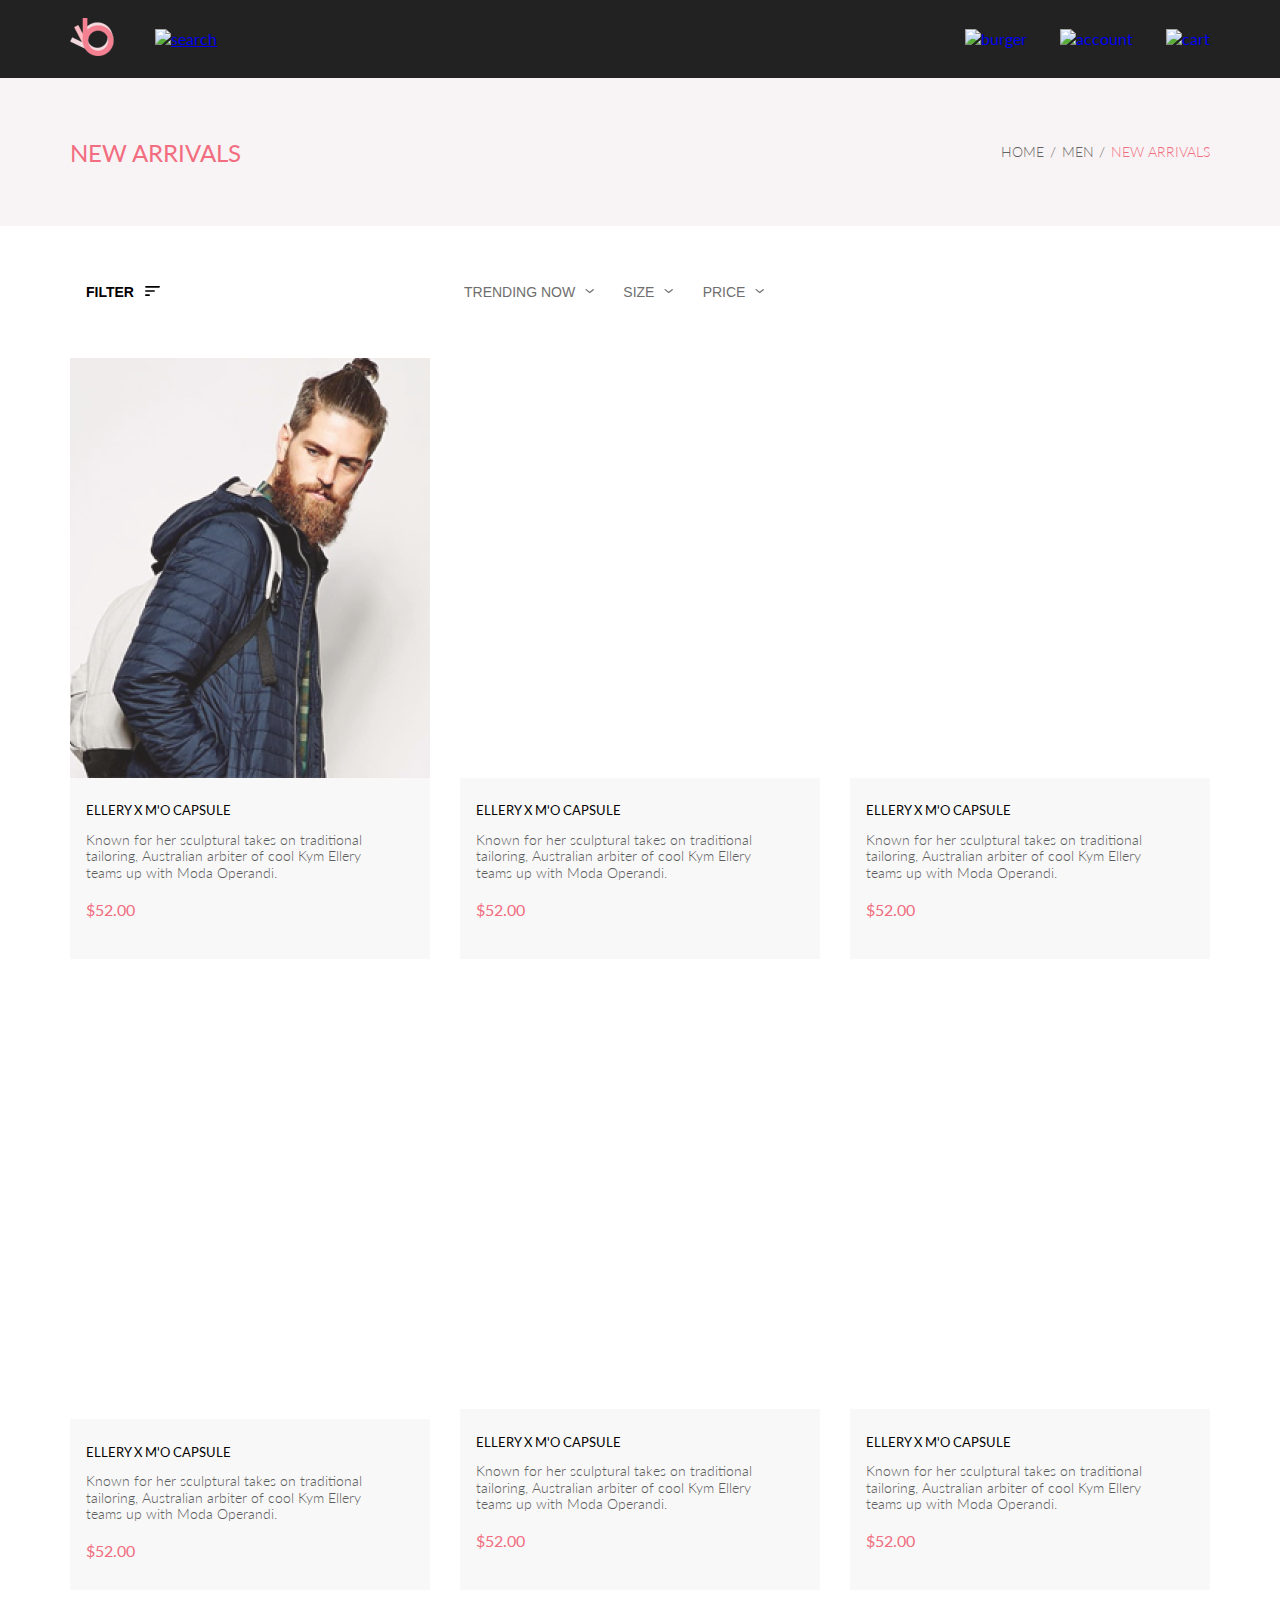
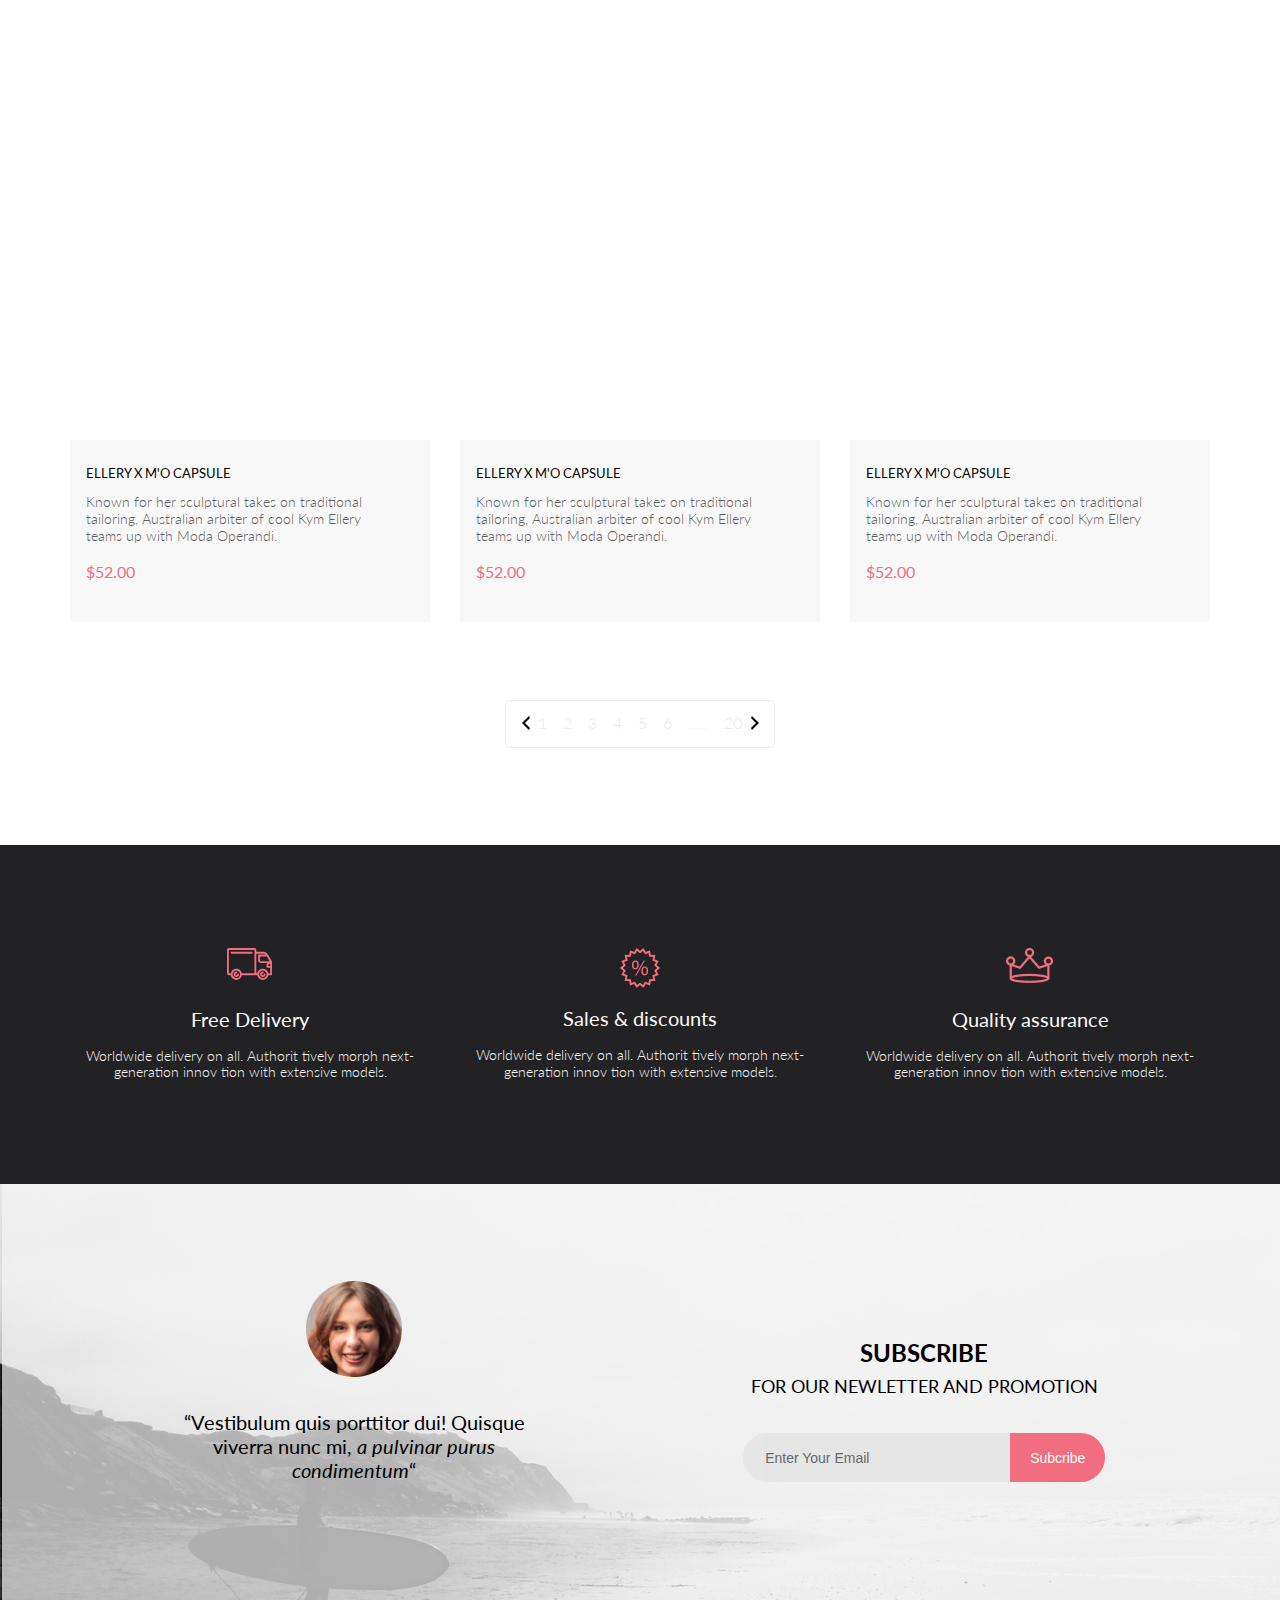
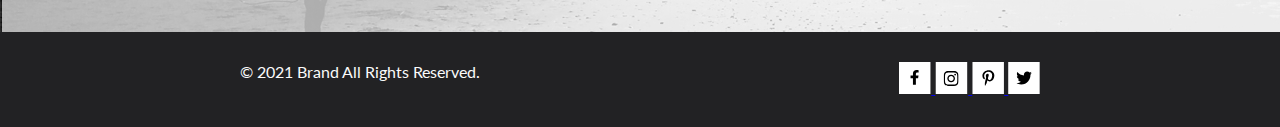
==== catalog.html @ 7b8b304a "1. Сделана страница каталога 2. Изменены Png изображения на SVG" ====
<!DOCTYPE html>
<html lang="en">

<head>
    <meta charset="UTF-8">
    <meta http-equiv="X-UA-Compatible" content="IE=edge">
    <meta name="viewport" content="width=device-width, initial-scale=1.0">
    <title>Catalog</title>
    <link rel="stylesheet" href="css/style.css">

    <link rel="preconnect" href="https://fonts.gstatic.com">
    <link href="https://fonts.googleapis.com/css2?family=Lato:ital,wght@0,300;0,400;0,700;0,900;1,400&display=swap"
        rel="stylesheet">
</head>

<body>
    <header class="header">
        <div class="wrap header-wrap">

            <div class="header-left">
                <a href="#" class="header-logo-kink">
                    <img src="img/logo.svg" width="44" heigh="38" alt=" logo" class="header-logo">
                </a>

                <a href="#" class="header-search-kink">
                    <img src="img/search.svg" width="26" heigh="26.79" alt="search" class="header-search">
                </a>
            </div>

            <div class="header-right">
                <a href="#" class="header-burger-link">
                    <img src="img/menu.svg" width="32" heigh="23" alt="burger" class="header-burger">
                </a>
                <a href="#" class="header-account-link">
                    <img src="img/registration.svg" width="29" heigh="29" alt="account" class="header-account">
                </a>
                <a href="#" class="header-cart-link">
                    <img src="img/cart.svg" width="41" heigh="37" alt="cart" class="header-cart">
                </a>
            </div>
        </div>
    </header>

    <main>
        <section class="main-header">
            <div class="main-header-center wrap">
                <div class="new-arrivals">
                    <h4 class="new-arrivals-heading">NEW ARRIVALS</h4>
                </div>
                <div class="breadcrumbs">
                    <ul class="breadcrumbs-list">
                        <li><a href="#" class="breadcrumbs-link">HOME</a></li>
                        <li> / </li>
                        <li><a href="#" class="breadcrumbs-link">MEN</a></li>
                        <li> / </li>
                        <li><a href="#" class="breadcrumbs-link b-l-cp">NEW ARRIVALS</a></li>

                    </ul>
                </div>
            </div>
        </section>
        <section class="nav-panel wrap">
            <div class="catalog-filter">
                <button class="catalog-filter-btn">
                    <h6 class="catalog-filter-text">FILTER</h6>
                    <svg class="catalog-filter-icon" width="15" height="10" viewBox="0 0 15 10" fill="none"
                        xmlns="http://www.w3.org/2000/svg">
                        <path
                            d="M0.833333 10H4.16667C4.625 10 5 9.625 5 9.16667C5 8.70833 4.625 8.33333 4.16667 8.33333H0.833333C0.375 8.33333 0 8.70833 0 9.16667C0 9.625 0.375 10 0.833333 10ZM0 0.833333C0 1.29167 0.375 1.66667 0.833333 1.66667H14.1667C14.625 1.66667 15 1.29167 15 0.833333C15 0.375 14.625 0 14.1667 0H0.833333C0.375 0 0 0.375 0 0.833333ZM0.833333 5.83333H9.16667C9.625 5.83333 10 5.45833 10 5C10 4.54167 9.625 4.16667 9.16667 4.16667H0.833333C0.375 4.16667 0 4.54167 0 5C0 5.45833 0.375 5.83333 0.833333 5.83333Z"
                            fill="black" />
                    </svg>
                </button>
                <div class="dropdown-content-filter">
                    <details class="bdn-group" open>
                        <summary class="filter-groups">CATEGORY</summary>
                        <a href="#" class="group-name-filter">Accessories</a>
                        <a href="#" class="group-name-filter">Bags</a>
                        <a href="#" class="group-name-filter">Denim</a>
                        <a href="#" class="group-name-filter">Hoodies & Sweatshirts</a>
                        <a href="#" class="group-name-filter">Jackets & Coats</a>
                        <a href="#" class="group-name-filter">Polos</a>
                        <a href="#" class="group-name-filter">Shirts</a>
                        <a href="#" class="group-name-filter">Shoes</a>
                        <a href="#" class="group-name-filter">Sweaters & Knits</a>
                        <a href="#" class="group-name-filter">T-Shirts</a>
                        <a href="#" class="group-name-filter">Tanks</a>
                    </details>
                    <details class="bdn-group">
                        <summary class="filter-groups">BRAND</summary>
                    </details>
                    <details class="bdn-group">
                        <summary class="filter-groups">DESIGNER</summary>
                    </details>
                </div>
            </div>
            <div class="catalog-options">
                <button class="catalog-search c-s-1">
                    <h6 class="catalog-search-text">TRENDING NOW</h6>
                    <svg class="catalog-search-icon" width="11" height="6" viewBox="0 0 11 6" fill="none"
                        xmlns="http://www.w3.org/2000/svg">
                        <path
                            d="M5.00214 5.00214C4.83521 5.00247 4.67343 4.94433 4.54488 4.83782L0.258102 1.2655C0.112196 1.14422 0.0204417 0.969958 0.00302325 0.781035C-0.0143952 0.592112 0.0439493 0.404007 0.165221 0.258101C0.286493 0.112196 0.460759 0.0204417 0.649682 0.00302327C0.838605 -0.0143952 1.02671 0.043949 1.17262 0.165221L5.00214 3.36602L8.83167 0.279536C8.90475 0.220188 8.98884 0.175869 9.0791 0.149125C9.16937 0.122382 9.26403 0.113741 9.35764 0.1237C9.45126 0.133659 9.54198 0.162021 9.6246 0.207156C9.70722 0.252292 9.7801 0.313311 9.83906 0.386705C9.90449 0.460167 9.95405 0.546351 9.98462 0.639855C10.0152 0.733359 10.0261 0.83217 10.0167 0.930097C10.0073 1.02802 9.97784 1.12296 9.93005 1.20895C9.88227 1.29494 9.81723 1.37013 9.73904 1.42982L5.45225 4.88068C5.32002 4.97036 5.16154 5.01312 5.00214 5.00214Z"
                            fill="#6F6E6E" />
                    </svg>
                </button>
                <div class="search-hover">
                    <button class="catalog-search c-s-2">
                        <h6 class="catalog-search-text">SIZE</h6>
                        <svg class="catalog-search-icon" width="11" height="6" viewBox="0 0 11 6" fill="none"
                            xmlns="http://www.w3.org/2000/svg">
                            <path
                                d="M5.00214 5.00214C4.83521 5.00247 4.67343 4.94433 4.54488 4.83782L0.258102 1.2655C0.112196 1.14422 0.0204417 0.969958 0.00302325 0.781035C-0.0143952 0.592112 0.0439493 0.404007 0.165221 0.258101C0.286493 0.112196 0.460759 0.0204417 0.649682 0.00302327C0.838605 -0.0143952 1.02671 0.043949 1.17262 0.165221L5.00214 3.36602L8.83167 0.279536C8.90475 0.220188 8.98884 0.175869 9.0791 0.149125C9.16937 0.122382 9.26403 0.113741 9.35764 0.1237C9.45126 0.133659 9.54198 0.162021 9.6246 0.207156C9.70722 0.252292 9.7801 0.313311 9.83906 0.386705C9.90449 0.460167 9.95405 0.546351 9.98462 0.639855C10.0152 0.733359 10.0261 0.83217 10.0167 0.930097C10.0073 1.02802 9.97784 1.12296 9.93005 1.20895C9.88227 1.29494 9.81723 1.37013 9.73904 1.42982L5.45225 4.88068C5.32002 4.97036 5.16154 5.01312 5.00214 5.00214Z"
                                fill="#6F6E6E" />
                        </svg>
                    </button>
                    <div class="dropdown-content-size">
                        <div class="dpdn-size-item">
                            <input type="checkbox" id="size-xs" name="size-xs" class="checkbox-size">
                            <label for="size-xs" class="checkbox-size-label">XS</label>
                        </div>
                        <div class="dpdn-size-item">
                            <input type="checkbox" id="size-s" name="size-s" class="checkbox-size">
                            <label for="size-s" class="checkbox-size-label">S</label>
                        </div>
                        <div class="dpdn-size-item">
                            <input type="checkbox" id="size-m" name="size-m" class="checkbox-size">
                            <label for="size-m" class="checkbox-size-label">M</label>
                        </div>

                        <div class="dpdn-size-item">
                            <input type="checkbox" id="size-l" name="size-l" class="checkbox-size">
                            <label for="size-l" class="checkbox-size-label">L</label>
                        </div>
                        <div class="dpdn-size-item">
                            <input type="checkbox" id="size-xl" name="size-xl" class="checkbox-size c-s-xl">
                            <label for="size-xl" class="checkbox-size-label">XL</label>
                        </div>
                    </div>
                </div>
                <button class="catalog-search">
                    <h6 class="catalog-search-text">PRICE</h6>
                    <svg class="catalog-search-icon" width="11" height="6" viewBox="0 0 11 6" fill="none"
                        xmlns="http://www.w3.org/2000/svg">
                        <path
                            d="M5.00214 5.00214C4.83521 5.00247 4.67343 4.94433 4.54488 4.83782L0.258102 1.2655C0.112196 1.14422 0.0204417 0.969958 0.00302325 0.781035C-0.0143952 0.592112 0.0439493 0.404007 0.165221 0.258101C0.286493 0.112196 0.460759 0.0204417 0.649682 0.00302327C0.838605 -0.0143952 1.02671 0.043949 1.17262 0.165221L5.00214 3.36602L8.83167 0.279536C8.90475 0.220188 8.98884 0.175869 9.0791 0.149125C9.16937 0.122382 9.26403 0.113741 9.35764 0.1237C9.45126 0.133659 9.54198 0.162021 9.6246 0.207156C9.70722 0.252292 9.7801 0.313311 9.83906 0.386705C9.90449 0.460167 9.95405 0.546351 9.98462 0.639855C10.0152 0.733359 10.0261 0.83217 10.0167 0.930097C10.0073 1.02802 9.97784 1.12296 9.93005 1.20895C9.88227 1.29494 9.81723 1.37013 9.73904 1.42982L5.45225 4.88068C5.32002 4.97036 5.16154 5.01312 5.00214 5.00214Z"
                            fill="#6F6E6E" />
                    </svg>
                </button>

            </div>
        </section>
        <section class="products-catalog center">
            <div class="products-blocks">
                <div class="products-block">
                    <div class="products-img c-img-1"></div>
                    <div class="overlay">
                        <button class="overlay-btn">
                            <img src="img/Cart_btn.svg" alt="Cart_btn" class="overlay-icon">
                            <p class="overlay-btn-text">Add to cart</p>
                        </button>
                    </div>
                    <div class="products-text">
                        <a href="#" class="products-text-header">ELLERY X M'O CAPSULE</a>
                        <a href="#" class="products-text-p">Known for her sculptural takes on traditional tailoring,
                            Australian
                            arbiter of cool Kym Ellery teams up with Moda Operandi.</a>
                        <p class="products-text-price">$52.00</p>
                    </div>
                </div>
                <div class="products-block">
                    <div class="products-img c-img-2"></div>
                    <div class="overlay">
                        <button class="overlay-btn">
                            <img src="img/Cart_btn.svg" alt="Cart_btn" class="overlay-icon">
                            <p class="overlay-btn-text">Add to cart</p>
                        </button>
                    </div>
                    <div class="products-text">
                        <a href="#" class="products-text-header">ELLERY X M'O CAPSULE</a>
                        <a href="#" class="products-text-p">Known for her sculptural takes on traditional tailoring,
                            Australian
                            arbiter of cool Kym Ellery teams up with Moda Operandi.</a>
                        <p class="products-text-price">$52.00</p>
                    </div>
                </div>
                <div class="products-block">
                    <div class="products-img c-img-3"></div>
                    <div class="overlay">
                        <button class="overlay-btn">
                            <img src="img/Cart_btn.svg" alt="Cart_btn" class="overlay-icon">
                            <p class="overlay-btn-text">Add to cart</p>
                        </button>
                    </div>
                    <div class="products-text">
                        <a href="#" class="products-text-header">ELLERY X M'O CAPSULE</a>
                        <a href="#" class="products-text-p">Known for her sculptural takes on traditional tailoring,
                            Australian
                            arbiter of cool Kym Ellery teams up with Moda Operandi.</a>
                        <p class="products-text-price">$52.00</p>
                    </div>
                </div>
                <div class="products-block">
                    <div class="products-img c-img-4"></div>
                    <div class="overlay">
                        <button class="overlay-btn">
                            <img src="img/Cart_btn.svg" alt="Cart_btn" class="overlay-icon">
                            <p class="overlay-btn-text">Add to cart</p>
                        </button>
                    </div>
                    <div class="products-text">
                        <a href="#" class="products-text-header">ELLERY X M'O CAPSULE</>
                            <a href="#" class="products-text-p">Known for her sculptural takes on traditional tailoring,
                                Australian
                                arbiter of cool Kym Ellery teams up with Moda Operandi.</>
                                <a class="products-text-price">$52.00</a>
                    </div>
                </div>
                <div class="products-block">
                    <div class="products-img c-img-5"></div>
                    <div class="overlay">
                        <button class="overlay-btn">
                            <img src="img/Cart_btn.svg" alt="Cart_btn" class="overlay-icon">
                            <p class="overlay-btn-text">Add to cart</p>
                        </button>
                    </div>
                    <div class="products-text">
                        <a href="#" class="products-text-header">ELLERY X M'O CAPSULE</a>
                        <a href="#" class="products-text-p">Known for her sculptural takes on traditional tailoring,
                            Australian
                            arbiter of cool Kym Ellery teams up with Moda Operandi.</a>
                        <p class="products-text-price">$52.00</p>
                    </div>
                </div>
                <div class="products-block">
                    <div class="products-img c-img-6"></div>
                    <div class="overlay">
                        <button class="overlay-btn">
                            <img src="img/Cart_btn.svg" alt="Cart_btn" class="overlay-icon">
                            <p class="overlay-btn-text">Add to cart</p>
                        </button>
                    </div>
                    <div class="products-text">
                        <a href="#" class="products-text-header">ELLERY X M'O CAPSULE</a>
                        <a href="#" class="products-text-p">Known for her sculptural takes on traditional tailoring,
                            Australian
                            arbiter of cool Kym Ellery teams up with Moda Operandi.</a>
                        <p class="products-text-price">$52.00</p>
                    </div>
                </div>
                <div class="products-block">
                    <div class="products-img c-img-7"></div>
                    <div class="overlay">
                        <button class="overlay-btn">
                            <img src="img/Cart_btn.svg" alt="Cart_btn" class="overlay-icon">
                            <p class="overlay-btn-text">Add to cart</p>
                        </button>
                    </div>
                    <div class="products-text">
                        <a href="#" class="products-text-header">ELLERY X M'O CAPSULE</a>
                        <a href="#" class="products-text-p">Known for her sculptural takes on traditional tailoring,
                            Australian
                            arbiter of cool Kym Ellery teams up with Moda Operandi.</a>
                        <p class="products-text-price">$52.00</p>
                    </div>
                </div>
                <div class="products-block">
                    <div class="products-img c-img-8"></div>
                    <div class="overlay">
                        <button class="overlay-btn">
                            <img src="img/Cart_btn.svg" alt="Cart_btn" class="overlay-icon">
                            <p class="overlay-btn-text">Add to cart</p>
                        </button>
                    </div>
                    <div class="products-text">
                        <a href="#" class="products-text-header">ELLERY X M'O CAPSULE</a>
                        <a href="#" class="products-text-p">Known for her sculptural takes on traditional tailoring,
                            Australian
                            arbiter of cool Kym Ellery teams up with Moda Operandi.</a>
                        <p class="products-text-price">$52.00</p>
                    </div>
                </div>
                <div class="products-block">
                    <div class="products-img c-img-9"></div>
                    <div class="overlay">
                        <button class="overlay-btn">
                            <img src="img/Cart_btn.svg" alt="Cart_btn" class="overlay-icon">
                            <p class="overlay-btn-text">Add to cart</p>
                        </button>
                    </div>
                    <div class="products-text">
                        <a href="#" class="products-text-header">ELLERY X M'O CAPSULE</a>
                        <a href="#" class="products-text-p">Known for her sculptural takes on traditional tailoring,
                            Australian
                            arbiter of cool Kym Ellery teams up with Moda Operandi.</a>
                        <p class="products-text-price">$52.00</p>
                    </div>
                </div>
            </div>
            <div class="pagination-main">
                <div class="pagination-num">
                    <button class="pag-row p-g-l">
                        <svg width="9" height="14" viewBox="0 0 9 14" fill="none" xmlns="http://www.w3.org/2000/svg">
                            <path d="M8.995 2L3.995 7L8.995 12L7.995 14L0.994995 7L7.995 0L8.995 2Z" fill="black" />
                        </svg>
                    </button>
                    <a href="#" class="pag-num">1</a>
                    <a href="#" class="pag-num">2</a>
                    <a href="#" class="pag-num">3</a>
                    <a href="#" class="pag-num">4</a>
                    <a href="#" class="pag-num">5</a>
                    <a href="#" class="pag-num">6</a>
                    <a href="#" class="pag-num">.....</a>
                    <a href="#" class="pag-num pag-last-page">20</a>
                    <button class="pag-row p-g-r">
                        <svg width="9" height="14" viewBox="0 0 9 14" fill="none" xmlns="http://www.w3.org/2000/svg">
                            <path d="M0.994995 12L5.995 7L0.994995 2L1.995 0L8.995 7L1.995 14L0.994995 12Z"
                                fill="black" />
                        </svg>
                    </button>
                </div>
            </div>
        </section>
    </main>
    <section class="options">
        <div class="options-container">
            <div class="option-block o-b-1">
                <a href="#" class="free-delivery"><img src="img/main_option_delivery.svg" alt="delivery"
                        class="delivery-img"></a>
                <h4 class="option-header o-h-1">Free Delivery</h4>
                <p class="option-info">Worldwide delivery on all. Authorit tively morph next-generation innov tion
                    with
                    extensive models.</p>
            </div>
            <div class="option-block o-b-2">
                <a href="#" class="free-delivery"><img src="img/main_option_discount.png" alt="discount"
                        class="discount-img"></a>
                <h4 class="option-header o-h-2">Sales & discounts</h4>
                <p class="option-info">Worldwide delivery on all. Authorit tively morph next-generation innov tion
                    with
                    extensive models.</p>
            </div>
            <div class="option-block o-b-3">
                <a href="#" class="free-delivery"><img src="img/main_option_quality.png" alt="quality"
                        class="quality-img"></a>
                <h4 class="option-header o-h-3">Quality assurance</h4>
                <p class="option-info">Worldwide delivery on all. Authorit tively morph next-generation innov tion
                    with
                    extensive models.</p>
            </div>
        </div>
    </section>
    <aside class="feedback">
        <div class="feedback-container wrap">
            <section class="feedback-block1">
                <img src="img/main_feedback_face.png" alt="face">
                <p class="feedback_text">“Vestibulum quis porttitor dui! Quisque viverra nunc mi, <i>a pulvinar purus
                        condimentum</i>“</p>
            </section>
            <section class="feedback-block2">
                <h5 class="feedback-block2-header"><span class="fdbck-block2-sub">SUBSCRIBE</span> <br>
                    FOR OUR NEWLETTER AND PROMOTION</h5>
                <form action="#" class="feedback_regform">
                    <input type="email" placeholder="Enter Your Email" name="email" required class="input_email">
                    <button type="submit" class="registerbtn">Subcribe</button>
                </form>
            </section>
        </div>
    </aside>


    <footer class="footer">
        <section class="footer-block1">
            <p class="footer-text">&copy; 2021 Brand All Rights Reserved.</p>
        </section>
        <section class="footer-block2">
            <a href="#" class="fooer-link1">
                <svg class="f_svg1" width="32" height="32" viewBox="0 0 32 32" fill="none"
                    xmlns="http://www.w3.org/2000/svg">
                    <path d="M31.4506 0H0V32H31.4506V0Z" fill="white" />
                    <path
                        d="M19.0883 16.28L19.5068 13.616H16.8901V11.8873C16.8901 11.1585 17.2557 10.4481 18.4276 10.4481H19.6171V8.17997C19.6171 8.17997 18.5376 8 17.5055 8C15.3506 8 13.9421 9.27593 13.9421 11.5857V13.616H11.5468V16.28H13.9421V22.72H16.8901V16.28H19.0883Z"
                        fill="black" />
                </svg>

            </a>
            <a href="#" class="footer-link2">
                <svg width="33" height="32" viewBox="0 0 33 32" fill="none" xmlns="http://www.w3.org/2000/svg">
                    <path d="M32.1889 0H0.738281V32H32.1889V0Z" fill="white" />
                    <g clip-path="url(#clip0)">
                        <path
                            d="M16.139 12.6816C14.0238 12.6816 12.3177 14.3849 12.3177 16.4966C12.3177 18.6083 14.0238 20.3117 16.139 20.3117C18.2541 20.3117 19.9602 18.6083 19.9602 16.4966C19.9602 14.3849 18.2541 12.6816 16.139 12.6816ZM16.139 18.9769C14.7721 18.9769 13.6547 17.8646 13.6547 16.4966C13.6547 15.1287 14.7688 14.0164 16.139 14.0164C17.5092 14.0164 18.6233 15.1287 18.6233 16.4966C18.6233 17.8646 17.5058 18.9769 16.139 18.9769ZM21.0078 12.5255C21.0078 13.0203 20.6087 13.4154 20.1165 13.4154C19.621 13.4154 19.2252 13.0169 19.2252 12.5255C19.2252 12.0341 19.6243 11.6357 20.1165 11.6357C20.6087 11.6357 21.0078 12.0341 21.0078 12.5255ZM23.5386 13.4287C23.4821 12.2367 23.2094 11.1808 22.3347 10.3109C21.4634 9.44097 20.4058 9.1687 19.2119 9.10894C17.9814 9.03921 14.2932 9.03921 13.0627 9.10894C11.8721 9.16538 10.8145 9.43765 9.93987 10.3076C9.06522 11.1775 8.79584 12.2333 8.73597 13.4253C8.66613 14.6539 8.66613 18.3361 8.73597 19.5646C8.79251 20.7566 9.06522 21.8124 9.93987 22.6824C10.8145 23.5523 11.8688 23.8246 13.0627 23.8843C14.2932 23.9541 17.9814 23.9541 19.2119 23.8843C20.4058 23.8279 21.4634 23.5556 22.3347 22.6824C23.2061 21.8124 23.4788 20.7566 23.5386 19.5646C23.6085 18.3361 23.6085 14.6572 23.5386 13.4287ZM21.949 20.8828C21.6895 21.5335 21.1874 22.0349 20.5322 22.2972C19.5511 22.6857 17.2231 22.596 16.139 22.596C15.0548 22.596 12.7235 22.6824 11.7457 22.2972C11.0939 22.0382 10.5917 21.5369 10.329 20.8828C9.93987 19.9033 10.0297 17.5791 10.0297 16.4966C10.0297 15.4142 9.9432 13.0867 10.329 12.1105C10.5884 11.4597 11.0906 10.9583 11.7457 10.696C12.7268 10.3076 15.0548 10.3972 16.139 10.3972C17.2231 10.3972 19.5545 10.3109 20.5322 10.696C21.184 10.955 21.6862 11.4564 21.949 12.1105C22.3381 13.09 22.2483 15.4142 22.2483 16.4966C22.2483 17.5791 22.3381 19.9066 21.949 20.8828Z"
                            fill="black" />
                    </g>
                    <defs>
                        <clipPath id="clip0">
                            <rect width="14.8991" height="17" fill="white" transform="translate(8.68555 8)" />
                        </clipPath>
                    </defs>
                </svg>

            </a>
            <a href="#" class="footer-link3">
                <svg width="32" height="32" viewBox="0 0 32 32" fill="none" xmlns="http://www.w3.org/2000/svg">
                    <path d="M31.9252 0H0.474609V32H31.9252V0Z" fill="white" />
                    <g clip-path="url(#clip0)">
                        <path
                            d="M16.7403 8.20312C13.5556 8.20312 10.4082 10.3406 10.4082 13.8C10.4082 16 11.6374 17.25 12.3823 17.25C12.6896 17.25 12.8666 16.3875 12.8666 16.1438C12.8666 15.8531 12.1309 15.2344 12.1309 14.025C12.1309 11.5125 14.0305 9.73125 16.4889 9.73125C18.6027 9.73125 20.1671 10.9406 20.1671 13.1625C20.1671 14.8219 19.506 17.9344 17.3642 17.9344C16.5913 17.9344 15.9302 17.3719 15.9302 16.5656C15.9302 15.3844 16.7496 14.2406 16.7496 13.0219C16.7496 10.9531 13.835 11.3281 13.835 13.8281C13.835 14.3531 13.9002 14.9344 14.133 15.4125C13.7046 17.2688 12.8293 20.0344 12.8293 21.9469C12.8293 22.5375 12.9131 23.1188 12.969 23.7094C13.0745 23.8281 13.0218 23.8156 13.1832 23.7563C14.7476 21.6 14.6917 21.1781 15.3994 18.3562C15.7812 19.0875 16.7683 19.4812 17.5505 19.4812C20.8469 19.4812 22.3275 16.2469 22.3275 13.3313C22.3275 10.2281 19.6643 8.20312 16.7403 8.20312Z"
                            fill="black" />
                    </g>
                    <defs>
                        <clipPath id="clip0">
                            <rect width="11.9193" height="16" fill="white" transform="translate(10.4082 8)" />
                        </clipPath>
                    </defs>
                </svg>
            </a>
            <a href="#" class="footer-link4">
                <svg width="32" height="32" viewBox="0 0 32 32" fill="none" xmlns="http://www.w3.org/2000/svg">
                    <path d="M31.6635 0H0.212891V32H31.6635V0Z" fill="white" />
                    <g clip-path="url(#clip0)">
                        <path
                            d="M22.417 12.7405C22.427 12.8826 22.427 13.0248 22.427 13.1669C22.427 17.5019 19.1498 22.4969 13.1599 22.4969C11.3145 22.4969 9.60022 21.9588 8.1582 21.0248C8.4204 21.0552 8.67247 21.0654 8.94475 21.0654C10.4674 21.0654 11.8691 20.5476 12.9884 19.6644C11.5565 19.6339 10.3565 18.6898 9.94305 17.3903C10.1447 17.4207 10.3464 17.441 10.5582 17.441C10.8506 17.441 11.1431 17.4004 11.4153 17.3294C9.92291 17.0248 8.80355 15.705 8.80355 14.1111V14.0705C9.23715 14.3141 9.74139 14.4664 10.2758 14.4867C9.39849 13.8979 8.82373 12.8928 8.82373 11.7557C8.82373 11.1466 8.98504 10.5882 9.26741 10.1009C10.8708 12.0908 13.2809 13.3902 15.9833 13.5324C15.9329 13.2887 15.9027 13.035 15.9027 12.7811C15.9027 10.974 17.3548 9.50195 19.1598 9.50195C20.0976 9.50195 20.9446 9.89789 21.5396 10.5375C22.2757 10.3954 22.9816 10.1212 23.6068 9.74561C23.3648 10.507 22.8505 11.1466 22.1749 11.5527C22.8304 11.4817 23.4657 11.2989 24.0505 11.0451C23.6069 11.6948 23.0522 12.2735 22.417 12.7405Z"
                            fill="black" />
                    </g>
                    <defs>
                        <clipPath id="clip0">
                            <rect width="15.8924" height="16" fill="white" transform="translate(8.1582 8)" />
                        </clipPath>
                    </defs>
                </svg>
            </a>
        </section>
    </footer>
</body>

</html>
---- css/style.css ----
* {
    margin: 0px;
    padding: 0px;
}
body {
    display: flex;
    flex-direction: column;
    min-height: 100vh;
    font-family: 'Lato', sans-serif;
}
.wrap {
    width: 1140px;
    margin: 0 auto;
}
.header {
    background-color: #222;
    padding: 18px 0 19px 0;
}
.center {
    padding: 0 calc(50% - 1140px / 2);
}
.header-wrap {
    display: flex;
    justify-content: space-between;
}
.header-left {
    display: flex;
    justify-content: space-between;
    align-items: center;
}
.header-right {
    display: flex;
    justify-content: space-between;
    align-items: center;
}
.header-logo-kink {
    margin-right: 41px;
    text-decoration: none;
}
.header-logo {
    width: 44px;
    height: 38px;
}
.header-search {
    width: 26px;
    height: 26.79px;
}
.header-account {
    margin: auto 33px;
    width: 29px;
    height: 29px;
}
.header-burger-link {
    text-decoration: none;
}
.header-burger {
    width: 32px;
    height: 23px;
}
.header-account-link{
    text-decoration: none;
}
.header-cart-link {
    text-decoration: none;
}
.header-cart {
    width: 32px;
    height: 29px;
}

.promo {
    background-color: #F1E4E6;
}
.promo-wrap {
    height: 764px;
    display: flex;
    align-items: center;
    justify-content: flex-end;
    background-image: url(../img/man_promo.png);
    background-repeat: no-repeat;
    background-position: -224px bottom;
}
.promo-title {
    margin: 0;
    width: 50%;
    margin-left: 64px;
    border-left: 12px solid #F16D7F;
    padding-left: 16px;
    margin-top: -45.5px;
    font-weight: 700;
    font-size: 32px;
    line-height: 38px;
}
.promo_text {
    font-weight: 900;
    font-size: 48px;
    line-height: 58px;
}
.promo_pnk {
    color:#F16D7F;
}
.categories {
    display: flex;
    flex-wrap: wrap;
    justify-content: space-between;
    margin-top: 65px;
}
.category-item {
    background-color: #211616;
    width: 360px;
    color: #fff;
    margin-bottom: 30px;
    position: relative;
}
.category-item-1 {
    background-image: url(../img/main_women.png);
    height: 260px;
    font-size: 16px;
    color: #FFFFFF;
    line-height: 19px;
}
.category-text {
    display: block;
    text-decoration: none;
    text-align: center;
    font-size: 16px;
    font-weight: 400;
    line-height: 19.2px;
    color: #FFFFFF;
}
.category-text-1 {
    text-align: center;
    line-height: 19.2px;
    font-weight: 400;
    font-size: 16px;
    display: block;
    text-decoration: none;
    color: #FFFFFF;
}
.text_1 {
    margin: 105px 103px;
}
.text_2 {
    margin: 105px 125px;
}
.text_3 {
    margin: 105px 122px 105px 123px;
}
.pink-text {
    color:#F16D7F;
    font-size: 24px;
    line-height: 28.8px;
    font-weight: 700;
}
.category-item-2 {
    background-image: url(../img/main_for\ men.png);
    height: 260px;
}
.category-item-3 {
    background-image: url(../img/main_for\ kids.png);
    height: 260px;
}
.category-item-4 {
    background-image: url(../img/main_ACCESORIES.png);
    width: 100%;
    height: 180px;
}
.category-text-1 {
    position: absolute;
    margin: 65px 490px;
}
.products {
    margin-top: 96px;
    position: relative;
    margin-bottom: 95px;
}
.products_header {
    font-size: 30px;
    line-height: 36px;
    font-weight: 400;
    height: 36px;
    text-align: center;
}
.products_top {
    font-size: 14px;
    font-weight: 400;
    line-height: 16.8px;
    margin-top: 6px;
    margin-bottom: 48px;
    color: #9F9F9F;
    text-align: center;

}
.products-blocks {
    display: flex;
    justify-content: space-between;
    flex-wrap: wrap;
    margin-bottom: 48.5px;
}
.products-block {
    flex-basis: 360px;
    margin-bottom: 30px;
    display: flex;
    flex-wrap: wrap;
    font-display: column;
    position: relative;
}
.products-img {
    height: 420px;
    width: 360px;
}
.overlay {
    position: absolute;
    height: 420px;
    width: 360px;
    top: 0px;
    left: 0px;
    background: rgba(58, 56, 56, 0.86);
    border: 1px solid #000000;
    box-sizing: border-box;
    box-shadow: 0px 4px 4px rgba(0, 0, 0, 0.25);
    display: none;
}
.products-block:hover .overlay {
   z-index: 1;
   display: block;
}
.overlay-btn {
    display: flex;
    align-items: center;
    justify-content: space-around;
    border-color: #FFFFFF;
    border-style: solid;
    background: none;
    margin: 188px 110px;
    width: 139px;
    height: 44px;
    box-shadow: none;
}
.overlay-icon {
    padding-left: 13.54px;

}
.overlay-btn-text {
    color: #FFFFFF;
    padding-right: 16.41px;
    font-weight: 400;
    font-size: 14px;
    line-height: 16.8;
}

.p-img-1 {
    background-image: url(../img/main_products_1.png);
}
.p-img-2 {
    background-image: url(../img/main_products_2.png);
}
.p-img-3 {
    background-image: url(../img/main_products_3.png);
}
.p-img-4 {
    background-image: url(../img/main_products_4.png);
}
.p-img-5 {
    background-image: url(../img/main_products_5.png);
}
.p-img-6 {
    background-image: url(../img/main_products_6.png);
}
.products-text {
    background-color: #F8F8F8;
    padding: 25.35px 28.8px 20px 16.46px;

}
.products-text-header {
    display: block;
    font-weight: 400;
    font-size: 13px;
    line-height: 15.6px;
    margin-bottom: 12.65px;
    text-decoration: none;
    color: black;
}
.products-text-p {
    display: block;
    margin-bottom: 18px;
    font-size: 14px;
    font-weight: 300;
    line-height: 16.8px;
    color: #5D5D5D;
    text-decoration: none;
}
.products-text-price {
    margin-bottom: 20px;
    font-size: 16px;
    font-weight: 400;
    line-height: 19.2px;
    color:#F16D7F;
}
.button-parent {
    display: flex;
    justify-content: center;
    align-self: center;
    text-align: center;
}
.products-bottom {
    color: #FF6A6A;
    padding: 15px 39px 14px 39px;
    display: inline-block;
    font-weight: 400;
    font-size: 16px;
    line-height: 19.2px;
    background: none;
    border: 1px solid #FF6A6A;
    text-decoration: none;
}
.products-bottom:hover {
    color: #FFFFFF;
    background: #F16D7F;
    border: 1px solid #FF6A6A;
    text-decoration: none;  
}
.options-container {
    display: flex;
    justify-content: space-between;
    background-color: #222224;
    height: 133px;
    padding: 103px calc(50% - 1140px / 2);
}
.option-block {
    max-width: 360px;
    align-content: center;
    height: 133px;
}
.option-header {
    font-size: 19.96px;
    line-height: 23.95px;
    font-weight: 400;
    color: #FBFBFB;
    text-align: center;
    margin-top: 25px;
}
.o-h-1 {
    margin-top: 28.07px;
}
.o-h-2 {
    margin-top: 19.07px;
}
.o-h-3 {
    margin-top: 25.07px;
}
.option-info {
    font-size: 13.97px;
    line-height: 16.77px;
    font-weight: 300;
    text-align: center;
    color: #FBFBFB;
    margin-top: 16px;
}
.delivery-img {
    display: block;
    margin-left: auto;
    margin-right: auto;
}
.discount-img {
    display: block;
    margin-left: auto;
    margin-right: auto;  
}
.quality-img {
    display: block;
    margin-left: auto;
    margin-right: auto;
}
.feedback {
    background-image: url(../img/main_feedback.jpg);
    height: 448px;
    background-size: cover;
}
.feedback-container {
    display: flex;
    justify-content: space-around;
}
.feedback-block1 {
    max-width: 359.45px;
    text-align: center;
    margin-top: 97px;
}
.feedback_text {
    margin-top: 30px;
    font-size: 20px;
    line-height: 24px;
    font-weight: 400;
}
.feedback-block2 {
    max-width: 557px;
    margin-top: 150px;
    height: 142px;
}
.feedback-block2-header {
    font-size: 18px;
    line-height: 30.1px;
    text-align: center;
    font-weight: 400;
    margin-bottom: 32px;
}
.fdbck-block2-sub {
    font-weight: 700;
    font-size: 24px;
    line-height: 37.73px;
}
.feedback_regform {
    display: flex;
}
.input_email {
    background: #E1E1E1;
    font-size: 14px;
    line-height: 17px;
    color: #222224;
    opacity: 0.67;
    min-width: 170px;
    min-height: 36px;
    border-style: none;
    padding: 7px 64px 6px 22px;
    border-radius: 25px 0 0 25px;
}
.input_email::placeholder {
    color: #222224;
}
.registerbtn {
    background: #F16D7F;
    font-size: 14px;
    font-weight: 400;
    line-height: 16.8px;
    color: #FFFFFF;
    padding: 17px 20px 15px 20px;
    border-style: none;
    border-radius: 0 25px 25px 0;
    max-width: 100px;
}
.footer {
    background-color: #222224;
    padding: 30px;
    margin-top: auto;
    display: flex;
    justify-content: space-around;
}
.footer-text {
    font-size: 16px;
    font-weight: 400;   
    line-height: 19.2px;
    color: #FBFBFB;
}
.main-header {
    height: 148px;
    background: #F8F3F4;
}
.main-header-center {
    display: flex;
    justify-content: space-between;
    align-items: center;
    height: 148px;
}
.new-arrivals-heading {
    font-size: 24px;
    font-weight: 400;
    line-height: 29px;
    color: #F16D7F;
}
.breadcrumbs {
    width: 209px;
}
.breadcrumbs-list {
    display: flex;
    justify-content: space-between;
    flex-wrap: wrap;
    box-sizing: border-box;
    list-style-type: none;
    font-weight: 300;
    font-size: 14px;
    line-height: 16.8px;
    color: #636363;
}
.breadcrumbs-link {
    text-decoration: none;
    font-weight: 300;
    font-size: 14px;
    line-height: 16.8px;
    color: #636363;
}
.nav-panel {
    height: 132px;
    display: flex;
    align-items: center;
}
.catalog-filter-btn {
    border-style: none;
    background: none;
    display: flex;

}
.catalog-filter-text {
    font-weight: 600;
    font-size: 14px;
    line-height: 17px;
    color: #000000;
    margin-right: 11px;
}
.catalog-filter-icon {
    margin-top: 2px;
}
.catalog-filter {
    margin-left: 16px;
    display: inline-block;
    position: relative;
}
.dropdown-content-filter {
    display: none;
    position: absolute;
    min-width: 360px;
    background: #FFFFFF;
    z-index: 1;
    box-shadow: 6px 4px 35px rgba(0, 0, 0, 0.21);
}
.bdn-group {
    font-size: 14px;
    line-height: 17px;
    color: #EF5B70;
    font-weight: 400;
    display: flex;
    flex-direction: column;
}
.filter-groups {
    display: block;
    padding-top: 11px;   
    padding-bottom: 11px;
    padding-left: 11px;
    border-left: 5px solid #EF5B70;
    border-bottom: 1px solid #EBEBEB;
    width: 327px;
}
.group-name-filter {
    text-decoration: none;
    font-weight: 400;
    font-size: 14px;
    line-height: 17px;
    color: #6F6E6E;
    display: block;
    padding-bottom: 11px;
    padding-top: 11px;
    padding-left: 34px;
}
.catalog-search {
    display: inline-block;
    position: relative;
}
.dropdown-content-size {
    display: none;
    flex-direction: column;
    position: absolute;

    min-width: 79px;
    margin-top: 5px;
    z-index: 1;
    background: #FFFFFF;
    box-shadow: 6px 4px 35px rgba(0, 0, 0, 0.21);
}
.dpdn-size-item {
    display: flex;
    justify-content: start;
}
.checkbox-size {
    width: 13px;
    height: 13px;
    border: 1px solid #EBEBEB;
    margin-left: 9.5px;
    margin-top: 10px;
    border-radius: 0;
}
.checkbox-size-label {
    font-weight: 400;
    font-size: 14px;
    line-height: 16px;
    color: #6F6E6E;
    margin-left: 9.5px;
    margin-top: 8px;
}
.c-s-xl {
    margin-bottom: 10px;
}
.search-hover:hover .dropdown-content-size {
    display: block;
}
.catalog-filter:hover .catalog-filter-text {
    color:#EF5B70;
}
.catalog-filter:hover .catalog-filter-icon {
    fill: #EF5B70;
}
.catalog-filter:hover .dropdown-content-filter {
    display: block;
}
.catalog-options {
    display: flex;
    justify-content: center;
    margin-left: 304px;
}
.catalog-search {
    border-style: none;
    background: none;
    display: flex;   
    align-items: center;
    margin-left: 27.98px;
}
.c-s-1 {
    margin-left: 0;
}
.catalog-search-text {
    font-weight: 400;
    font-size: 14px;
    line-height: 16.8px;
    color: #6F6E6E;
}
.catalog-search-icon {
    color: #6F6E6E;
    width: 10.2px;
    height: 5px;    
    margin-left: 10px;
}
.products-catalog {
    position: relative;
}

.b-l-cp {
    color: #F16D7F;
}
.c-img-1 {
    background-image: url(../img/main_products_1.png);
}
.c-img-2 {
    background-image: url(../img/catalog-page-2.png);
}
.c-img-3 {
    background-image: url(../img/catalog-page-3.png);
}
.c-img-4 {
    background-image: url(../img/catalog-page-4.png);
}
.c-img-5 {
    background-image: url(../img/catalog-page-5.png);
}
.c-img-6 {
    background-image: url(../img/catalog-page-6.png);
}
.c-img-7 {
    background-image: url(../img/catalog-page-7.png);
}
.c-img-8 {
    background-image: url(../img/catalog-page-8.png);
}
.c-img-9 {
    background-image: url(../img/catalog-page-9.png);
}
.pagination-main {
    display: flex;
    justify-content: center;
}
.pagination-num {
    display:flex;
    border: 1px solid rgba(235, 235, 235, 1);
    max-width: 283px;
    margin-bottom: 96.5px;
    overflow: hidden;
    text-overflow: ellipsis;
    border-radius: 5px;
}
.pag-num {
    color: rgba(235, 235, 235, 1);
    float: left;
    padding: 12px 8px 12px 8px;
    text-decoration: none;
    font-weight: 300;
    font-size: 16px;
    line-height: 19px;    
}
.pag-row {
    border: none;
    background: none;
    color: #000000;
    padding-top: 14.5px;
    padding-bottom: 14.5px;
}
.p-g-l {
    margin-left: 15.45px;
}
.p-g-r {
    margin-right: 15.45px;
}
.pag-num:active {
    color: #EF5B70;
}
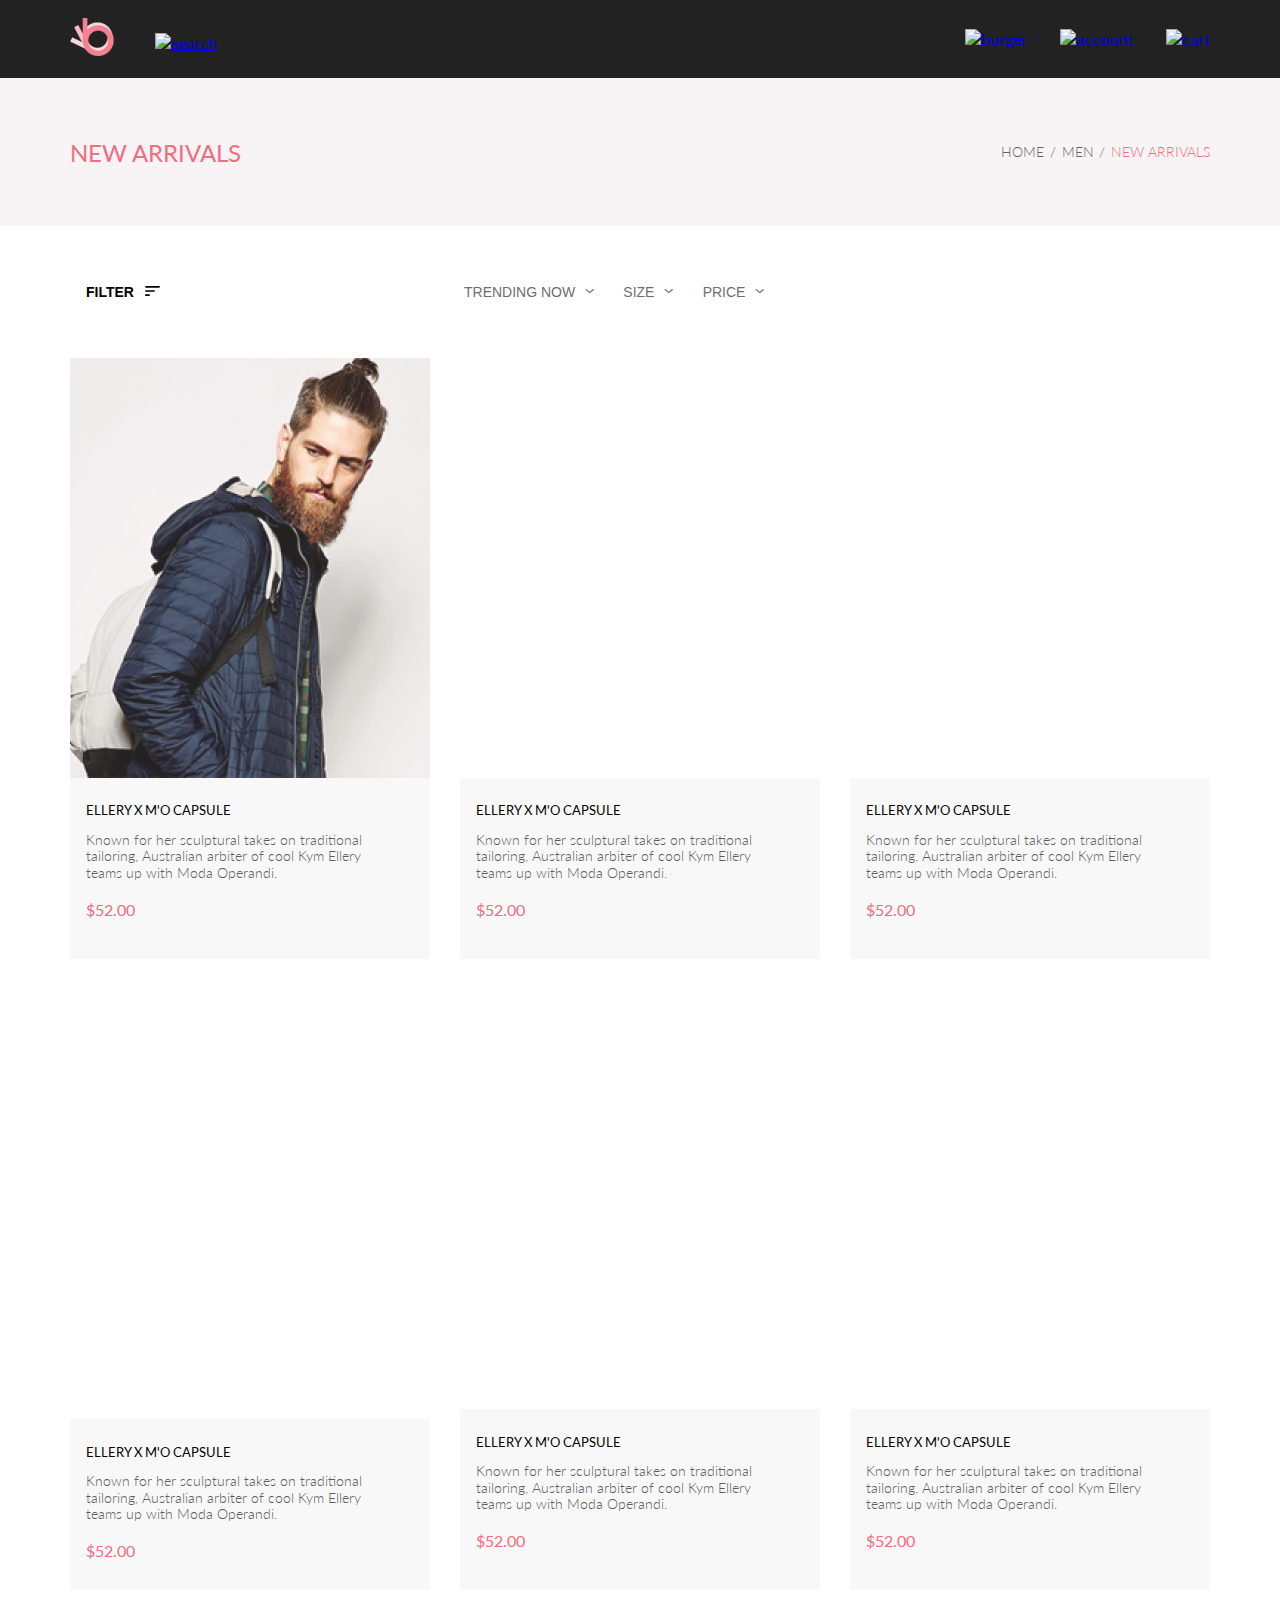
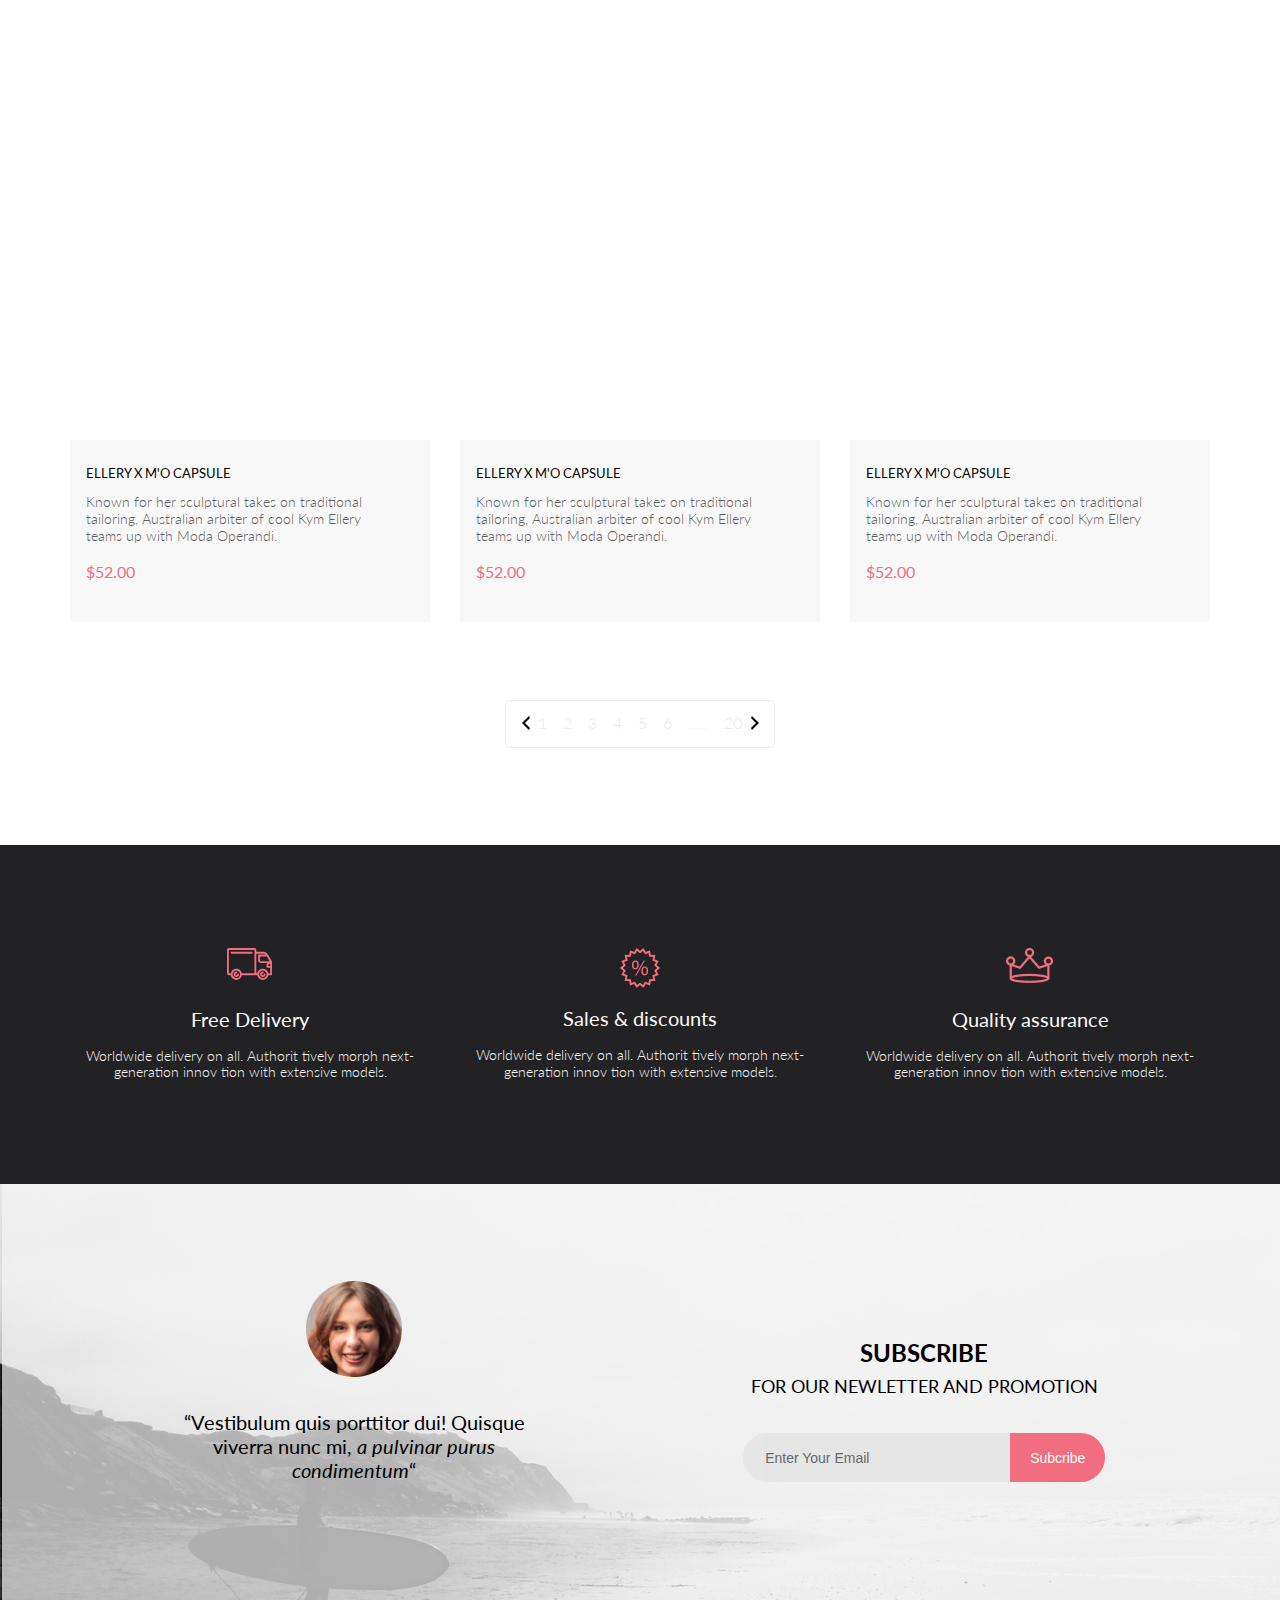
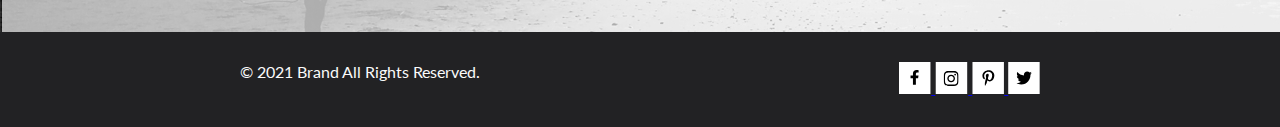
==== commit 76f6b8b1: "Сделаны: 1. Страница с продуктом; 2. Трансформации (увеличения изображения при наведении); 3. Анимац" ====
--- a/catalog.html
+++ b/catalog.html
@@ -352,7 +352,7 @@
     <aside class="feedback">
         <div class="feedback-container wrap">
             <section class="feedback-block1">
-                <img src="img/main_feedback_face.png" alt="face">
+                <img class="feedback-block1__img" src="img/main_feedback_face.png" alt="face">
                 <p class="feedback_text">“Vestibulum quis porttitor dui! Quisque viverra nunc mi, <i>a pulvinar purus
                         condimentum</i>“</p>
             </section>
@@ -373,23 +373,23 @@
             <p class="footer-text">&copy; 2021 Brand All Rights Reserved.</p>
         </section>
         <section class="footer-block2">
-            <a href="#" class="fooer-link1">
-                <svg class="f_svg1" width="32" height="32" viewBox="0 0 32 32" fill="none"
+            <a href="#" class="footer-link">
+                <svg class="footer-icon__svg" width="32" height="32" viewBox="0 0 32 32" fill="none"
                     xmlns="http://www.w3.org/2000/svg">
-                    <path d="M31.4506 0H0V32H31.4506V0Z" fill="white" />
+                    <path d="M31.4506 0H0V32H31.4506V0Z" fill="white" class="footer-icon__color" />
                     <path
                         d="M19.0883 16.28L19.5068 13.616H16.8901V11.8873C16.8901 11.1585 17.2557 10.4481 18.4276 10.4481H19.6171V8.17997C19.6171 8.17997 18.5376 8 17.5055 8C15.3506 8 13.9421 9.27593 13.9421 11.5857V13.616H11.5468V16.28H13.9421V22.72H16.8901V16.28H19.0883Z"
-                        fill="black" />
+                        fill="black" class="footer-icon__color2" />
                 </svg>
 
             </a>
-            <a href="#" class="footer-link2">
+            <a href="#" class="footer-link">
                 <svg width="33" height="32" viewBox="0 0 33 32" fill="none" xmlns="http://www.w3.org/2000/svg">
-                    <path d="M32.1889 0H0.738281V32H32.1889V0Z" fill="white" />
+                    <path d="M32.1889 0H0.738281V32H32.1889V0Z" fill="white" class="footer-icon__color" />
                     <g clip-path="url(#clip0)">
                         <path
                             d="M16.139 12.6816C14.0238 12.6816 12.3177 14.3849 12.3177 16.4966C12.3177 18.6083 14.0238 20.3117 16.139 20.3117C18.2541 20.3117 19.9602 18.6083 19.9602 16.4966C19.9602 14.3849 18.2541 12.6816 16.139 12.6816ZM16.139 18.9769C14.7721 18.9769 13.6547 17.8646 13.6547 16.4966C13.6547 15.1287 14.7688 14.0164 16.139 14.0164C17.5092 14.0164 18.6233 15.1287 18.6233 16.4966C18.6233 17.8646 17.5058 18.9769 16.139 18.9769ZM21.0078 12.5255C21.0078 13.0203 20.6087 13.4154 20.1165 13.4154C19.621 13.4154 19.2252 13.0169 19.2252 12.5255C19.2252 12.0341 19.6243 11.6357 20.1165 11.6357C20.6087 11.6357 21.0078 12.0341 21.0078 12.5255ZM23.5386 13.4287C23.4821 12.2367 23.2094 11.1808 22.3347 10.3109C21.4634 9.44097 20.4058 9.1687 19.2119 9.10894C17.9814 9.03921 14.2932 9.03921 13.0627 9.10894C11.8721 9.16538 10.8145 9.43765 9.93987 10.3076C9.06522 11.1775 8.79584 12.2333 8.73597 13.4253C8.66613 14.6539 8.66613 18.3361 8.73597 19.5646C8.79251 20.7566 9.06522 21.8124 9.93987 22.6824C10.8145 23.5523 11.8688 23.8246 13.0627 23.8843C14.2932 23.9541 17.9814 23.9541 19.2119 23.8843C20.4058 23.8279 21.4634 23.5556 22.3347 22.6824C23.2061 21.8124 23.4788 20.7566 23.5386 19.5646C23.6085 18.3361 23.6085 14.6572 23.5386 13.4287ZM21.949 20.8828C21.6895 21.5335 21.1874 22.0349 20.5322 22.2972C19.5511 22.6857 17.2231 22.596 16.139 22.596C15.0548 22.596 12.7235 22.6824 11.7457 22.2972C11.0939 22.0382 10.5917 21.5369 10.329 20.8828C9.93987 19.9033 10.0297 17.5791 10.0297 16.4966C10.0297 15.4142 9.9432 13.0867 10.329 12.1105C10.5884 11.4597 11.0906 10.9583 11.7457 10.696C12.7268 10.3076 15.0548 10.3972 16.139 10.3972C17.2231 10.3972 19.5545 10.3109 20.5322 10.696C21.184 10.955 21.6862 11.4564 21.949 12.1105C22.3381 13.09 22.2483 15.4142 22.2483 16.4966C22.2483 17.5791 22.3381 19.9066 21.949 20.8828Z"
-                            fill="black" />
+                            fill="black" class="footer-icon__color2" />
                     </g>
                     <defs>
                         <clipPath id="clip0">
@@ -399,13 +399,13 @@
                 </svg>
 
             </a>
-            <a href="#" class="footer-link3">
+            <a href="#" class="footer-link">
                 <svg width="32" height="32" viewBox="0 0 32 32" fill="none" xmlns="http://www.w3.org/2000/svg">
-                    <path d="M31.9252 0H0.474609V32H31.9252V0Z" fill="white" />
+                    <path d="M31.9252 0H0.474609V32H31.9252V0Z" fill="white" class="footer-icon__color" />
                     <g clip-path="url(#clip0)">
                         <path
                             d="M16.7403 8.20312C13.5556 8.20312 10.4082 10.3406 10.4082 13.8C10.4082 16 11.6374 17.25 12.3823 17.25C12.6896 17.25 12.8666 16.3875 12.8666 16.1438C12.8666 15.8531 12.1309 15.2344 12.1309 14.025C12.1309 11.5125 14.0305 9.73125 16.4889 9.73125C18.6027 9.73125 20.1671 10.9406 20.1671 13.1625C20.1671 14.8219 19.506 17.9344 17.3642 17.9344C16.5913 17.9344 15.9302 17.3719 15.9302 16.5656C15.9302 15.3844 16.7496 14.2406 16.7496 13.0219C16.7496 10.9531 13.835 11.3281 13.835 13.8281C13.835 14.3531 13.9002 14.9344 14.133 15.4125C13.7046 17.2688 12.8293 20.0344 12.8293 21.9469C12.8293 22.5375 12.9131 23.1188 12.969 23.7094C13.0745 23.8281 13.0218 23.8156 13.1832 23.7563C14.7476 21.6 14.6917 21.1781 15.3994 18.3562C15.7812 19.0875 16.7683 19.4812 17.5505 19.4812C20.8469 19.4812 22.3275 16.2469 22.3275 13.3313C22.3275 10.2281 19.6643 8.20312 16.7403 8.20312Z"
-                            fill="black" />
+                            fill="black" class="footer-icon__color2" />
                     </g>
                     <defs>
                         <clipPath id="clip0">
@@ -414,13 +414,13 @@
                     </defs>
                 </svg>
             </a>
-            <a href="#" class="footer-link4">
+            <a href="#" class="footer-link">
                 <svg width="32" height="32" viewBox="0 0 32 32" fill="none" xmlns="http://www.w3.org/2000/svg">
-                    <path d="M31.6635 0H0.212891V32H31.6635V0Z" fill="white" />
+                    <path d="M31.6635 0H0.212891V32H31.6635V0Z" fill="white" class="footer-icon__color" />
                     <g clip-path="url(#clip0)">
                         <path
                             d="M22.417 12.7405C22.427 12.8826 22.427 13.0248 22.427 13.1669C22.427 17.5019 19.1498 22.4969 13.1599 22.4969C11.3145 22.4969 9.60022 21.9588 8.1582 21.0248C8.4204 21.0552 8.67247 21.0654 8.94475 21.0654C10.4674 21.0654 11.8691 20.5476 12.9884 19.6644C11.5565 19.6339 10.3565 18.6898 9.94305 17.3903C10.1447 17.4207 10.3464 17.441 10.5582 17.441C10.8506 17.441 11.1431 17.4004 11.4153 17.3294C9.92291 17.0248 8.80355 15.705 8.80355 14.1111V14.0705C9.23715 14.3141 9.74139 14.4664 10.2758 14.4867C9.39849 13.8979 8.82373 12.8928 8.82373 11.7557C8.82373 11.1466 8.98504 10.5882 9.26741 10.1009C10.8708 12.0908 13.2809 13.3902 15.9833 13.5324C15.9329 13.2887 15.9027 13.035 15.9027 12.7811C15.9027 10.974 17.3548 9.50195 19.1598 9.50195C20.0976 9.50195 20.9446 9.89789 21.5396 10.5375C22.2757 10.3954 22.9816 10.1212 23.6068 9.74561C23.3648 10.507 22.8505 11.1466 22.1749 11.5527C22.8304 11.4817 23.4657 11.2989 24.0505 11.0451C23.6069 11.6948 23.0522 12.2735 22.417 12.7405Z"
-                            fill="black" />
+                            fill="black" class="footer-icon__color2" />
                     </g>
                     <defs>
                         <clipPath id="clip0">
--- a/css/style.css
+++ b/css/style.css
@@ -1,701 +1,1180 @@
 * {
-    margin: 0px;
-    padding: 0px;
-}
+  margin: 0px;
+  padding: 0px;
+}
+
 body {
-    display: flex;
-    flex-direction: column;
-    min-height: 100vh;
-    font-family: 'Lato', sans-serif;
-}
+  display: -webkit-box;
+  display: -ms-flexbox;
+  display: flex;
+  -webkit-box-orient: vertical;
+  -webkit-box-direction: normal;
+      -ms-flex-direction: column;
+          flex-direction: column;
+  min-height: 100vh;
+  font-family: 'Lato', sans-serif;
+}
+
 .wrap {
-    width: 1140px;
-    margin: 0 auto;
-}
+  width: 1140px;
+  margin: 0 auto;
+}
+
 .header {
-    background-color: #222;
-    padding: 18px 0 19px 0;
-}
+  background-color: #222;
+  padding: 18px 0 19px 0;
+}
+
 .center {
-    padding: 0 calc(50% - 1140px / 2);
-}
+  padding: 0 calc(50% - 1140px / 2);
+}
+
 .header-wrap {
-    display: flex;
-    justify-content: space-between;
-}
+  display: -webkit-box;
+  display: -ms-flexbox;
+  display: flex;
+  -webkit-box-pack: justify;
+      -ms-flex-pack: justify;
+          justify-content: space-between;
+}
+
 .header-left {
-    display: flex;
-    justify-content: space-between;
-    align-items: center;
-}
+  display: -webkit-box;
+  display: -ms-flexbox;
+  display: flex;
+  -webkit-box-pack: justify;
+      -ms-flex-pack: justify;
+          justify-content: space-between;
+  -webkit-box-align: center;
+      -ms-flex-align: center;
+          align-items: center;
+}
+
 .header-right {
-    display: flex;
-    justify-content: space-between;
-    align-items: center;
-}
-.header-logo-kink {
-    margin-right: 41px;
-    text-decoration: none;
-}
+  display: -webkit-box;
+  display: -ms-flexbox;
+  display: flex;
+  -webkit-box-pack: justify;
+      -ms-flex-pack: justify;
+          justify-content: space-between;
+  -webkit-box-align: center;
+      -ms-flex-align: center;
+          align-items: center;
+}
+
+.header-logo-link {
+  text-decoration: none;
+}
+
 .header-logo {
-    width: 44px;
-    height: 38px;
-}
+  width: 44px;
+  height: 38px;
+  margin-right: 41px;
+}
+
 .header-search {
-    width: 26px;
-    height: 26.79px;
-}
+  width: 26px;
+  height: 26.79px;
+  padding-top: 8px;
+}
+
 .header-account {
-    margin: auto 33px;
-    width: 29px;
-    height: 29px;
-}
+  margin: auto 33px;
+  width: 29px;
+  height: 29px;
+}
+
 .header-burger-link {
-    text-decoration: none;
-}
+  text-decoration: none;
+}
+
 .header-burger {
-    width: 32px;
-    height: 23px;
-}
-.header-account-link{
-    text-decoration: none;
-}
+  width: 32px;
+  height: 23px;
+}
+
+.header-account-link {
+  text-decoration: none;
+}
+
 .header-cart-link {
-    text-decoration: none;
-}
+  text-decoration: none;
+}
+
 .header-cart {
-    width: 32px;
-    height: 29px;
+  width: 32px;
+  height: 29px;
 }
 
 .promo {
-    background-color: #F1E4E6;
-}
+  background-color: #F1E4E6;
+}
+
 .promo-wrap {
-    height: 764px;
-    display: flex;
-    align-items: center;
-    justify-content: flex-end;
-    background-image: url(../img/man_promo.png);
-    background-repeat: no-repeat;
-    background-position: -224px bottom;
-}
+  height: 764px;
+  display: -webkit-box;
+  display: -ms-flexbox;
+  display: flex;
+  -webkit-box-align: center;
+      -ms-flex-align: center;
+          align-items: center;
+  -webkit-box-pack: end;
+      -ms-flex-pack: end;
+          justify-content: flex-end;
+  background-image: url(../img/man_promo.png);
+  background-repeat: no-repeat;
+  background-position: -224px bottom;
+}
+
 .promo-title {
-    margin: 0;
-    width: 50%;
-    margin-left: 64px;
-    border-left: 12px solid #F16D7F;
-    padding-left: 16px;
-    margin-top: -45.5px;
-    font-weight: 700;
-    font-size: 32px;
-    line-height: 38px;
-}
+  margin: 0;
+  width: 50%;
+  margin-left: 64px;
+  border-left: 12px solid #F16D7F;
+  padding-left: 16px;
+  margin-top: -45.5px;
+  font-weight: 700;
+  font-size: 32px;
+  line-height: 38px;
+}
+
 .promo_text {
-    font-weight: 900;
-    font-size: 48px;
-    line-height: 58px;
-}
+  font-weight: 900;
+  font-size: 48px;
+  line-height: 58px;
+}
+
 .promo_pnk {
-    color:#F16D7F;
-}
+  color: #F16D7F;
+}
+
 .categories {
-    display: flex;
-    flex-wrap: wrap;
-    justify-content: space-between;
-    margin-top: 65px;
-}
+  display: -webkit-box;
+  display: -ms-flexbox;
+  display: flex;
+  -ms-flex-wrap: wrap;
+      flex-wrap: wrap;
+  -webkit-box-pack: justify;
+      -ms-flex-pack: justify;
+          justify-content: space-between;
+  margin-top: 65px;
+}
+
 .category-item {
-    background-color: #211616;
-    width: 360px;
-    color: #fff;
-    margin-bottom: 30px;
-    position: relative;
-}
+  background-color: #211616;
+  width: 360px;
+  color: #FFFFFF;
+  margin-bottom: 30px;
+  position: relative;
+}
+
 .category-item-1 {
-    background-image: url(../img/main_women.png);
-    height: 260px;
-    font-size: 16px;
-    color: #FFFFFF;
-    line-height: 19px;
-}
+  background-image: url(../img/main_women.png);
+  height: 260px;
+  font-size: 16px;
+  color: #FFFFFF;
+  line-height: 19px;
+}
+
 .category-text {
-    display: block;
-    text-decoration: none;
-    text-align: center;
-    font-size: 16px;
-    font-weight: 400;
-    line-height: 19.2px;
-    color: #FFFFFF;
-}
+  display: block;
+  text-decoration: none;
+  text-align: center;
+  font-size: 16px;
+  font-weight: 400;
+  line-height: 19.2px;
+  color: #FFFFFF;
+}
+
 .category-text-1 {
-    text-align: center;
-    line-height: 19.2px;
-    font-weight: 400;
-    font-size: 16px;
-    display: block;
-    text-decoration: none;
-    color: #FFFFFF;
-}
+  text-align: center;
+  line-height: 19.2px;
+  font-weight: 400;
+  font-size: 16px;
+  display: block;
+  text-decoration: none;
+  color: #FFFFFF;
+}
+
 .text_1 {
-    margin: 105px 103px;
-}
+  margin: 105px 103px;
+}
+
 .text_2 {
-    margin: 105px 125px;
-}
+  margin: 105px 125px;
+}
+
 .text_3 {
-    margin: 105px 122px 105px 123px;
-}
+  margin: 105px 122px 105px 123px;
+}
+
 .pink-text {
-    color:#F16D7F;
-    font-size: 24px;
-    line-height: 28.8px;
-    font-weight: 700;
-}
+  color: #F16D7F;
+  font-size: 24px;
+  line-height: 28.8px;
+  font-weight: 700;
+}
+
 .category-item-2 {
-    background-image: url(../img/main_for\ men.png);
-    height: 260px;
-}
+  background-image: url(../img/main_for_men.png);
+  height: 260px;
+}
+
 .category-item-3 {
-    background-image: url(../img/main_for\ kids.png);
-    height: 260px;
-}
+  background-image: url(../img/main_for_kids.png);
+  height: 260px;
+}
+
 .category-item-4 {
-    background-image: url(../img/main_ACCESORIES.png);
-    width: 100%;
-    height: 180px;
-}
+  background-image: url(../img/main_ACCESORIES.png);
+  width: 100%;
+  height: 180px;
+}
+
 .category-text-1 {
-    position: absolute;
-    margin: 65px 490px;
-}
+  position: absolute;
+  margin: 65px 490px;
+}
+
 .products {
-    margin-top: 96px;
-    position: relative;
-    margin-bottom: 95px;
-}
+  margin-top: 96px;
+  position: relative;
+  margin-bottom: 95px;
+}
+
 .products_header {
-    font-size: 30px;
-    line-height: 36px;
-    font-weight: 400;
-    height: 36px;
-    text-align: center;
-}
+  font-size: 30px;
+  line-height: 36px;
+  font-weight: 400;
+  height: 36px;
+  text-align: center;
+}
+
 .products_top {
-    font-size: 14px;
-    font-weight: 400;
-    line-height: 16.8px;
-    margin-top: 6px;
-    margin-bottom: 48px;
-    color: #9F9F9F;
-    text-align: center;
-
-}
+  font-size: 14px;
+  font-weight: 400;
+  line-height: 16.8px;
+  margin-top: 6px;
+  margin-bottom: 48px;
+  color: #9F9F9F;
+  text-align: center;
+}
+
 .products-blocks {
-    display: flex;
-    justify-content: space-between;
-    flex-wrap: wrap;
-    margin-bottom: 48.5px;
-}
+  display: -webkit-box;
+  display: -ms-flexbox;
+  display: flex;
+  -webkit-box-pack: justify;
+      -ms-flex-pack: justify;
+          justify-content: space-between;
+  -ms-flex-wrap: wrap;
+      flex-wrap: wrap;
+  margin-bottom: 48.5px;
+}
+
 .products-block {
-    flex-basis: 360px;
-    margin-bottom: 30px;
-    display: flex;
-    flex-wrap: wrap;
-    font-display: column;
-    position: relative;
-}
+  -ms-flex-preferred-size: 360px;
+      flex-basis: 360px;
+  margin-bottom: 30px;
+  display: -webkit-box;
+  display: -ms-flexbox;
+  display: flex;
+  -ms-flex-wrap: wrap;
+      flex-wrap: wrap;
+  font-display: column;
+  position: relative;
+}
+
 .products-img {
-    height: 420px;
-    width: 360px;
-}
+  height: 420px;
+  width: 360px;
+}
+
 .overlay {
-    position: absolute;
-    height: 420px;
-    width: 360px;
-    top: 0px;
-    left: 0px;
-    background: rgba(58, 56, 56, 0.86);
-    border: 1px solid #000000;
-    box-sizing: border-box;
-    box-shadow: 0px 4px 4px rgba(0, 0, 0, 0.25);
-    display: none;
-}
+  position: absolute;
+  height: 420px;
+  width: 360px;
+  top: 0px;
+  left: 0px;
+  background: rgba(58, 56, 56, 0.86);
+  border: 1px solid #000000;
+  -webkit-box-sizing: border-box;
+          box-sizing: border-box;
+  -webkit-box-shadow: 0px 4px 4px rgba(0, 0, 0, 0.25);
+          box-shadow: 0px 4px 4px rgba(0, 0, 0, 0.25);
+  display: none;
+}
+
 .products-block:hover .overlay {
-   z-index: 1;
-   display: block;
-}
+  z-index: 1;
+  display: block;
+}
+
 .overlay-btn {
-    display: flex;
-    align-items: center;
-    justify-content: space-around;
-    border-color: #FFFFFF;
-    border-style: solid;
-    background: none;
-    margin: 188px 110px;
-    width: 139px;
-    height: 44px;
-    box-shadow: none;
-}
+  display: -webkit-box;
+  display: -ms-flexbox;
+  display: flex;
+  -webkit-box-align: center;
+      -ms-flex-align: center;
+          align-items: center;
+  -ms-flex-pack: distribute;
+      justify-content: space-around;
+  border-color: #FFFFFF;
+  border-style: solid;
+  background: none;
+  margin: 188px 110px;
+  width: 139px;
+  height: 44px;
+  -webkit-box-shadow: none;
+          box-shadow: none;
+}
+
 .overlay-icon {
-    padding-left: 13.54px;
-
-}
+  padding-left: 13.54px;
+}
+
 .overlay-btn-text {
-    color: #FFFFFF;
-    padding-right: 16.41px;
-    font-weight: 400;
-    font-size: 14px;
-    line-height: 16.8;
+  color: #FFFFFF;
+  padding-right: 16.41px;
+  font-weight: 400;
+  font-size: 14px;
+  line-height: 16.8;
 }
 
 .p-img-1 {
-    background-image: url(../img/main_products_1.png);
-}
+  background-image: url(../img/main_products_1.png);
+}
+
 .p-img-2 {
-    background-image: url(../img/main_products_2.png);
-}
+  background-image: url(../img/main_products_2.png);
+}
+
 .p-img-3 {
-    background-image: url(../img/main_products_3.png);
-}
+  background-image: url(../img/main_products_3.png);
+}
+
 .p-img-4 {
-    background-image: url(../img/main_products_4.png);
-}
+  background-image: url(../img/main_products_4.png);
+}
+
 .p-img-5 {
-    background-image: url(../img/main_products_5.png);
-}
+  background-image: url(../img/main_products_5.png);
+}
+
 .p-img-6 {
-    background-image: url(../img/main_products_6.png);
-}
+  background-image: url(../img/main_products_6.png);
+}
+
 .products-text {
-    background-color: #F8F8F8;
-    padding: 25.35px 28.8px 20px 16.46px;
-
-}
+  background-color: #F8F8F8;
+  padding: 25.35px 28.8px 20px 16.46px;
+}
+
 .products-text-header {
-    display: block;
-    font-weight: 400;
-    font-size: 13px;
-    line-height: 15.6px;
-    margin-bottom: 12.65px;
-    text-decoration: none;
-    color: black;
-}
+  display: block;
+  font-weight: 400;
+  font-size: 13px;
+  line-height: 15.6px;
+  margin-bottom: 12.65px;
+  text-decoration: none;
+  color: black;
+}
+
 .products-text-p {
-    display: block;
-    margin-bottom: 18px;
-    font-size: 14px;
-    font-weight: 300;
-    line-height: 16.8px;
-    color: #5D5D5D;
-    text-decoration: none;
-}
+  display: block;
+  margin-bottom: 18px;
+  font-size: 14px;
+  font-weight: 300;
+  line-height: 16.8px;
+  color: #5D5D5D;
+  text-decoration: none;
+}
+
 .products-text-price {
-    margin-bottom: 20px;
-    font-size: 16px;
-    font-weight: 400;
-    line-height: 19.2px;
-    color:#F16D7F;
-}
+  margin-bottom: 20px;
+  font-size: 16px;
+  font-weight: 400;
+  line-height: 19.2px;
+  color: #F16D7F;
+}
+
 .button-parent {
-    display: flex;
-    justify-content: center;
-    align-self: center;
-    text-align: center;
-}
+  display: -webkit-box;
+  display: -ms-flexbox;
+  display: flex;
+  -webkit-box-pack: center;
+      -ms-flex-pack: center;
+          justify-content: center;
+  -ms-flex-item-align: center;
+      align-self: center;
+  text-align: center;
+  -webkit-transform: scale 1;
+          transform: scale 1;
+  -webkit-transition: 0.5s;
+  transition: 0.5s;
+  -webkit-transition-delay: 0.2s;
+          transition-delay: 0.2s;
+}
+
+.button-parent:hover {
+  -webkit-transform: scale(1.2);
+          transform: scale(1.2);
+}
+
 .products-bottom {
-    color: #FF6A6A;
-    padding: 15px 39px 14px 39px;
-    display: inline-block;
-    font-weight: 400;
-    font-size: 16px;
-    line-height: 19.2px;
-    background: none;
-    border: 1px solid #FF6A6A;
-    text-decoration: none;
-}
+  color: #FF6A6A;
+  padding: 15px 39px 14px 39px;
+  display: inline-block;
+  font-weight: 400;
+  font-size: 16px;
+  line-height: 19.2px;
+  background: none;
+  border: 1px solid;
+  text-decoration: none;
+}
+
 .products-bottom:hover {
-    color: #FFFFFF;
-    background: #F16D7F;
-    border: 1px solid #FF6A6A;
-    text-decoration: none;  
-}
+  color: #FFFFFF;
+  background: #F16D7F;
+  border: 1px solid #FF6A6A;
+  text-decoration: none;
+}
+
 .options-container {
-    display: flex;
-    justify-content: space-between;
-    background-color: #222224;
-    height: 133px;
-    padding: 103px calc(50% - 1140px / 2);
-}
+  display: -webkit-box;
+  display: -ms-flexbox;
+  display: flex;
+  -webkit-box-pack: justify;
+      -ms-flex-pack: justify;
+          justify-content: space-between;
+  background-color: #222224;
+  height: 133px;
+  padding: 103px calc(50% - 1140px / 2);
+}
+
 .option-block {
-    max-width: 360px;
-    align-content: center;
-    height: 133px;
-}
+  max-width: 360px;
+  -ms-flex-line-pack: center;
+      align-content: center;
+  height: 133px;
+}
+
 .option-header {
-    font-size: 19.96px;
-    line-height: 23.95px;
-    font-weight: 400;
-    color: #FBFBFB;
-    text-align: center;
-    margin-top: 25px;
-}
+  font-size: 19.96px;
+  line-height: 23.95px;
+  font-weight: 400;
+  color: #FBFBFB;
+  text-align: center;
+  margin-top: 25px;
+}
+
 .o-h-1 {
-    margin-top: 28.07px;
-}
+  margin-top: 28.07px;
+}
+
 .o-h-2 {
-    margin-top: 19.07px;
-}
+  margin-top: 19.07px;
+}
+
 .o-h-3 {
-    margin-top: 25.07px;
-}
+  margin-top: 25.07px;
+}
+
 .option-info {
-    font-size: 13.97px;
-    line-height: 16.77px;
-    font-weight: 300;
-    text-align: center;
-    color: #FBFBFB;
-    margin-top: 16px;
-}
+  font-size: 13.97px;
+  line-height: 16.77px;
+  font-weight: 300;
+  text-align: center;
+  color: #FBFBFB;
+  margin-top: 16px;
+}
+
 .delivery-img {
-    display: block;
-    margin-left: auto;
-    margin-right: auto;
-}
+  display: block;
+  margin-left: auto;
+  margin-right: auto;
+}
+
 .discount-img {
-    display: block;
-    margin-left: auto;
-    margin-right: auto;  
-}
+  display: block;
+  margin-left: auto;
+  margin-right: auto;
+}
+
 .quality-img {
-    display: block;
-    margin-left: auto;
-    margin-right: auto;
-}
+  display: block;
+  margin-left: auto;
+  margin-right: auto;
+}
+
 .feedback {
-    background-image: url(../img/main_feedback.jpg);
-    height: 448px;
-    background-size: cover;
-}
+  background-image: url(../img/main_feedback.jpg);
+  height: 448px;
+  background-size: cover;
+}
+
 .feedback-container {
-    display: flex;
-    justify-content: space-around;
-}
+  display: -webkit-box;
+  display: -ms-flexbox;
+  display: flex;
+  -ms-flex-pack: distribute;
+      justify-content: space-around;
+}
+
 .feedback-block1 {
-    max-width: 359.45px;
-    text-align: center;
-    margin-top: 97px;
-}
+  max-width: 359.45px;
+  text-align: center;
+  margin-top: 97px;
+}
+
+.feedback-block1__img {
+  -webkit-transition: 1.5s;
+  transition: 1.5s;
+  -webkit-transform: rotateY(0deg);
+          transform: rotateY(0deg);
+  -webkit-transition-delay: 0.2s;
+          transition-delay: 0.2s;
+}
+
+.feedback-block1__img:hover {
+  -webkit-transform: rotateY(360deg);
+          transform: rotateY(360deg);
+}
+
 .feedback_text {
-    margin-top: 30px;
-    font-size: 20px;
-    line-height: 24px;
-    font-weight: 400;
-}
+  margin-top: 30px;
+  font-size: 20px;
+  line-height: 24px;
+  font-weight: 400;
+}
+
 .feedback-block2 {
-    max-width: 557px;
-    margin-top: 150px;
-    height: 142px;
-}
+  max-width: 557px;
+  margin-top: 150px;
+  height: 142px;
+}
+
 .feedback-block2-header {
-    font-size: 18px;
-    line-height: 30.1px;
-    text-align: center;
-    font-weight: 400;
-    margin-bottom: 32px;
-}
+  font-size: 18px;
+  line-height: 30.1px;
+  text-align: center;
+  font-weight: 400;
+  margin-bottom: 32px;
+}
+
 .fdbck-block2-sub {
-    font-weight: 700;
-    font-size: 24px;
-    line-height: 37.73px;
-}
+  font-weight: 700;
+  font-size: 24px;
+  line-height: 37.73px;
+}
+
 .feedback_regform {
-    display: flex;
-}
+  display: -webkit-box;
+  display: -ms-flexbox;
+  display: flex;
+}
+
 .input_email {
-    background: #E1E1E1;
-    font-size: 14px;
-    line-height: 17px;
-    color: #222224;
-    opacity: 0.67;
-    min-width: 170px;
-    min-height: 36px;
-    border-style: none;
-    padding: 7px 64px 6px 22px;
-    border-radius: 25px 0 0 25px;
-}
+  background: #E1E1E1;
+  font-size: 14px;
+  line-height: 17px;
+  color: #222224;
+  opacity: 0.67;
+  min-width: 170px;
+  min-height: 36px;
+  border-style: none;
+  padding: 7px 64px 6px 22px;
+  border-radius: 25px 0 0 25px;
+}
+
+.input_email::-webkit-input-placeholder {
+  color: #222224;
+}
+
+.input_email:-ms-input-placeholder {
+  color: #222224;
+}
+
+.input_email::-ms-input-placeholder {
+  color: #222224;
+}
+
 .input_email::placeholder {
-    color: #222224;
-}
+  color: #222224;
+}
+
 .registerbtn {
-    background: #F16D7F;
-    font-size: 14px;
-    font-weight: 400;
-    line-height: 16.8px;
-    color: #FFFFFF;
-    padding: 17px 20px 15px 20px;
-    border-style: none;
-    border-radius: 0 25px 25px 0;
-    max-width: 100px;
-}
+  background: #F16D7F;
+  font-size: 14px;
+  font-weight: 400;
+  line-height: 16.8px;
+  color: #FFFFFF;
+  padding: 17px 20px 15px 20px;
+  border-style: none;
+  border-radius: 0 25px 25px 0;
+  max-width: 100px;
+}
+
+.registerbtn:hover {
+  background: none;
+  color: #FF6A6A;
+  border: 0.5px solid #EF5B70;
+}
+
 .footer {
-    background-color: #222224;
-    padding: 30px;
-    margin-top: auto;
-    display: flex;
-    justify-content: space-around;
-}
+  background-color: #222224;
+  padding: 30px;
+  margin-top: auto;
+  display: -webkit-box;
+  display: -ms-flexbox;
+  display: flex;
+  -ms-flex-pack: distribute;
+      justify-content: space-around;
+}
+
+.footer-link:hover .footer-icon__color2 {
+  fill: #FFFFFF;
+}
+
+.footer-link:hover .footer-icon__color {
+  fill: #F16D7F;
+}
+
 .footer-text {
-    font-size: 16px;
-    font-weight: 400;   
-    line-height: 19.2px;
-    color: #FBFBFB;
-}
+  font-size: 16px;
+  font-weight: 400;
+  line-height: 19.2px;
+  color: #FBFBFB;
+}
+
 .main-header {
-    height: 148px;
-    background: #F8F3F4;
-}
+  height: 148px;
+  background: #F8F3F4;
+}
+
 .main-header-center {
-    display: flex;
-    justify-content: space-between;
-    align-items: center;
-    height: 148px;
-}
+  display: -webkit-box;
+  display: -ms-flexbox;
+  display: flex;
+  -webkit-box-pack: justify;
+      -ms-flex-pack: justify;
+          justify-content: space-between;
+  -webkit-box-align: center;
+      -ms-flex-align: center;
+          align-items: center;
+  height: 148px;
+}
+
 .new-arrivals-heading {
-    font-size: 24px;
-    font-weight: 400;
-    line-height: 29px;
-    color: #F16D7F;
-}
+  font-size: 24px;
+  font-weight: 400;
+  line-height: 29px;
+  color: #F16D7F;
+}
+
 .breadcrumbs {
-    width: 209px;
-}
+  width: 209px;
+}
+
 .breadcrumbs-list {
-    display: flex;
-    justify-content: space-between;
-    flex-wrap: wrap;
-    box-sizing: border-box;
-    list-style-type: none;
-    font-weight: 300;
-    font-size: 14px;
-    line-height: 16.8px;
-    color: #636363;
-}
+  display: -webkit-box;
+  display: -ms-flexbox;
+  display: flex;
+  -webkit-box-pack: justify;
+      -ms-flex-pack: justify;
+          justify-content: space-between;
+  -ms-flex-wrap: wrap;
+      flex-wrap: wrap;
+  -webkit-box-sizing: border-box;
+          box-sizing: border-box;
+  list-style-type: none;
+  font-weight: 300;
+  font-size: 14px;
+  line-height: 16.8px;
+  color: #636363;
+}
+
 .breadcrumbs-link {
-    text-decoration: none;
-    font-weight: 300;
-    font-size: 14px;
-    line-height: 16.8px;
-    color: #636363;
-}
+  text-decoration: none;
+  font-weight: 300;
+  font-size: 14px;
+  line-height: 16.8px;
+  color: #636363;
+}
+
 .nav-panel {
-    height: 132px;
-    display: flex;
-    align-items: center;
-}
+  height: 132px;
+  display: -webkit-box;
+  display: -ms-flexbox;
+  display: flex;
+  -webkit-box-align: center;
+      -ms-flex-align: center;
+          align-items: center;
+}
+
 .catalog-filter-btn {
-    border-style: none;
-    background: none;
-    display: flex;
-
-}
+  border-style: none;
+  background: none;
+  display: -webkit-box;
+  display: -ms-flexbox;
+  display: flex;
+}
+
 .catalog-filter-text {
-    font-weight: 600;
-    font-size: 14px;
-    line-height: 17px;
-    color: #000000;
-    margin-right: 11px;
-}
+  font-weight: 600;
+  font-size: 14px;
+  line-height: 17px;
+  color: #000000;
+  margin-right: 11px;
+}
+
 .catalog-filter-icon {
-    margin-top: 2px;
-}
+  margin-top: 2px;
+}
+
 .catalog-filter {
-    margin-left: 16px;
-    display: inline-block;
-    position: relative;
-}
+  margin-left: 16px;
+  display: inline-block;
+  position: relative;
+}
+
 .dropdown-content-filter {
-    display: none;
-    position: absolute;
-    min-width: 360px;
-    background: #FFFFFF;
-    z-index: 1;
-    box-shadow: 6px 4px 35px rgba(0, 0, 0, 0.21);
-}
+  display: none;
+  position: absolute;
+  min-width: 360px;
+  background: #FFFFFF;
+  z-index: 1;
+  -webkit-box-shadow: 6px 4px 35px rgba(0, 0, 0, 0.21);
+          box-shadow: 6px 4px 35px rgba(0, 0, 0, 0.21);
+}
+
 .bdn-group {
-    font-size: 14px;
-    line-height: 17px;
-    color: #EF5B70;
-    font-weight: 400;
-    display: flex;
-    flex-direction: column;
-}
+  font-size: 14px;
+  line-height: 17px;
+  color: #EF5B70;
+  font-weight: 400;
+  display: -webkit-box;
+  display: -ms-flexbox;
+  display: flex;
+  -webkit-box-orient: vertical;
+  -webkit-box-direction: normal;
+      -ms-flex-direction: column;
+          flex-direction: column;
+}
+
 .filter-groups {
-    display: block;
-    padding-top: 11px;   
-    padding-bottom: 11px;
-    padding-left: 11px;
-    border-left: 5px solid #EF5B70;
-    border-bottom: 1px solid #EBEBEB;
-    width: 327px;
-}
+  display: block;
+  padding-top: 11px;
+  padding-bottom: 11px;
+  padding-left: 11px;
+  border-left: 5px solid #EF5B70;
+  border-bottom: 1px solid #EBEBEB;
+  width: 327px;
+}
+
 .group-name-filter {
-    text-decoration: none;
-    font-weight: 400;
-    font-size: 14px;
-    line-height: 17px;
-    color: #6F6E6E;
-    display: block;
-    padding-bottom: 11px;
-    padding-top: 11px;
-    padding-left: 34px;
-}
+  text-decoration: none;
+  font-weight: 400;
+  font-size: 14px;
+  line-height: 17px;
+  color: #6F6E6E;
+  display: block;
+  padding-bottom: 11px;
+  padding-top: 11px;
+  padding-left: 34px;
+}
+
 .catalog-search {
-    display: inline-block;
-    position: relative;
-}
+  display: inline-block;
+  position: relative;
+}
+
 .dropdown-content-size {
-    display: none;
-    flex-direction: column;
-    position: absolute;
-
-    min-width: 79px;
-    margin-top: 5px;
-    z-index: 1;
-    background: #FFFFFF;
-    box-shadow: 6px 4px 35px rgba(0, 0, 0, 0.21);
-}
+  display: none;
+  -webkit-box-orient: vertical;
+  -webkit-box-direction: normal;
+      -ms-flex-direction: column;
+          flex-direction: column;
+  position: absolute;
+  min-width: 79px;
+  margin-top: 5px;
+  z-index: 1;
+  background: #FFFFFF;
+  -webkit-box-shadow: 6px 4px 35px rgba(0, 0, 0, 0.21);
+          box-shadow: 6px 4px 35px rgba(0, 0, 0, 0.21);
+}
+
 .dpdn-size-item {
-    display: flex;
-    justify-content: start;
-}
+  display: -webkit-box;
+  display: -ms-flexbox;
+  display: flex;
+  -webkit-box-pack: start;
+      -ms-flex-pack: start;
+          justify-content: start;
+}
+
 .checkbox-size {
-    width: 13px;
-    height: 13px;
-    border: 1px solid #EBEBEB;
-    margin-left: 9.5px;
-    margin-top: 10px;
-    border-radius: 0;
-}
+  width: 13px;
+  height: 13px;
+  border: 1px solid #EBEBEB;
+  margin-left: 9.5px;
+  margin-top: 10px;
+  border-radius: 0;
+}
+
 .checkbox-size-label {
-    font-weight: 400;
-    font-size: 14px;
-    line-height: 16px;
-    color: #6F6E6E;
-    margin-left: 9.5px;
-    margin-top: 8px;
-}
+  font-weight: 400;
+  font-size: 14px;
+  line-height: 16px;
+  color: #6F6E6E;
+  margin-left: 9.5px;
+  margin-top: 8px;
+}
+
 .c-s-xl {
-    margin-bottom: 10px;
-}
+  margin-bottom: 10px;
+}
+
 .search-hover:hover .dropdown-content-size {
-    display: block;
-}
+  display: block;
+}
+
 .catalog-filter:hover .catalog-filter-text {
-    color:#EF5B70;
-}
+  color: #EF5B70;
+}
+
 .catalog-filter:hover .catalog-filter-icon {
-    fill: #EF5B70;
-}
+  fill: #EF5B70;
+}
+
 .catalog-filter:hover .dropdown-content-filter {
-    display: block;
-}
+  display: block;
+}
+
 .catalog-options {
-    display: flex;
-    justify-content: center;
-    margin-left: 304px;
-}
+  display: -webkit-box;
+  display: -ms-flexbox;
+  display: flex;
+  -webkit-box-pack: center;
+      -ms-flex-pack: center;
+          justify-content: center;
+  margin-left: 304px;
+}
+
 .catalog-search {
-    border-style: none;
-    background: none;
-    display: flex;   
-    align-items: center;
-    margin-left: 27.98px;
-}
+  border-style: none;
+  background: none;
+  display: -webkit-box;
+  display: -ms-flexbox;
+  display: flex;
+  -webkit-box-align: center;
+      -ms-flex-align: center;
+          align-items: center;
+  margin-left: 27.98px;
+}
+
 .c-s-1 {
-    margin-left: 0;
-}
+  margin-left: 0;
+}
+
 .catalog-search-text {
-    font-weight: 400;
-    font-size: 14px;
-    line-height: 16.8px;
-    color: #6F6E6E;
-}
+  font-weight: 400;
+  font-size: 14px;
+  line-height: 16.8px;
+  color: #6F6E6E;
+}
+
 .catalog-search-icon {
-    color: #6F6E6E;
-    width: 10.2px;
-    height: 5px;    
-    margin-left: 10px;
-}
+  color: #6F6E6E;
+  width: 10.2px;
+  height: 5px;
+  margin-left: 10px;
+}
+
 .products-catalog {
-    position: relative;
+  position: relative;
 }
 
 .b-l-cp {
-    color: #F16D7F;
-}
+  color: #F16D7F;
+}
+
 .c-img-1 {
-    background-image: url(../img/main_products_1.png);
-}
+  background-image: url(../img/main_products_1.png);
+}
+
 .c-img-2 {
-    background-image: url(../img/catalog-page-2.png);
-}
+  background-image: url(../img/catalog-page-2.png);
+}
+
 .c-img-3 {
-    background-image: url(../img/catalog-page-3.png);
-}
+  background-image: url(../img/catalog-page-3.png);
+}
+
 .c-img-4 {
-    background-image: url(../img/catalog-page-4.png);
-}
+  background-image: url(../img/catalog-page-4.png);
+}
+
 .c-img-5 {
-    background-image: url(../img/catalog-page-5.png);
-}
+  background-image: url(../img/catalog-page-5.png);
+}
+
 .c-img-6 {
-    background-image: url(../img/catalog-page-6.png);
-}
+  background-image: url(../img/catalog-page-6.png);
+}
+
 .c-img-7 {
-    background-image: url(../img/catalog-page-7.png);
-}
+  background-image: url(../img/catalog-page-7.png);
+}
+
 .c-img-8 {
-    background-image: url(../img/catalog-page-8.png);
-}
+  background-image: url(../img/catalog-page-8.png);
+}
+
 .c-img-9 {
-    background-image: url(../img/catalog-page-9.png);
-}
+  background-image: url(../img/catalog-page-9.png);
+}
+
 .pagination-main {
-    display: flex;
-    justify-content: center;
-}
+  display: -webkit-box;
+  display: -ms-flexbox;
+  display: flex;
+  -webkit-box-pack: center;
+      -ms-flex-pack: center;
+          justify-content: center;
+}
+
 .pagination-num {
-    display:flex;
-    border: 1px solid rgba(235, 235, 235, 1);
-    max-width: 283px;
-    margin-bottom: 96.5px;
-    overflow: hidden;
-    text-overflow: ellipsis;
-    border-radius: 5px;
-}
+  display: -webkit-box;
+  display: -ms-flexbox;
+  display: flex;
+  border: 1px solid #ebebeb;
+  max-width: 283px;
+  margin-bottom: 96.5px;
+  overflow: hidden;
+  text-overflow: ellipsis;
+  border-radius: 5px;
+}
+
 .pag-num {
-    color: rgba(235, 235, 235, 1);
-    float: left;
-    padding: 12px 8px 12px 8px;
-    text-decoration: none;
-    font-weight: 300;
-    font-size: 16px;
-    line-height: 19px;    
-}
+  color: #ebebeb;
+  float: left;
+  padding: 12px 8px 12px 8px;
+  text-decoration: none;
+  font-weight: 300;
+  font-size: 16px;
+  line-height: 19px;
+}
+
 .pag-row {
-    border: none;
-    background: none;
-    color: #000000;
-    padding-top: 14.5px;
-    padding-bottom: 14.5px;
-}
+  border: none;
+  background: none;
+  color: #000000;
+  padding-top: 14.5px;
+  padding-bottom: 14.5px;
+}
+
 .p-g-l {
-    margin-left: 15.45px;
-}
+  margin-left: 15.45px;
+}
+
 .p-g-r {
-    margin-right: 15.45px;
-}
+  margin-right: 15.45px;
+}
+
 .pag-num:active {
-    color: #EF5B70;
-}+  color: #EF5B70;
+}
+
+.product-review {
+  display: -webkit-box;
+  display: -ms-flexbox;
+  display: flex;
+  -webkit-box-pack: center;
+      -ms-flex-pack: center;
+          justify-content: center;
+  -webkit-box-align: center;
+      -ms-flex-align: center;
+          align-items: center;
+  position: relative;
+  background: #F7F7F7;
+  height: 777px;
+}
+
+.product-review-img {
+  width: 597px;
+  height: 724px;
+  border: none;
+  margin-top: 10px;
+  -webkit-transition-duration: 0.5s;
+          transition-duration: 0.5s;
+  -webkit-transition-delay: 0.1s;
+          transition-delay: 0.1s;
+  -webkit-transition-timing-function: cubic-bezier(0.42, 0, 0.58, 1);
+          transition-timing-function: cubic-bezier(0.42, 0, 0.58, 1);
+}
+
+.product-review-img:hover {
+  -webkit-transform: scale(1.2);
+          transform: scale(1.2);
+  z-index: 1;
+  -webkit-box-shadow: 0px 4px 4px rgba(0, 0, 0, 0.25);
+          box-shadow: 0px 4px 4px rgba(0, 0, 0, 0.25);
+}
+
+.product-review__btn {
+  position: absolute;
+  background: rgba(42, 42, 42, 0.15);
+  padding: 12.65px 17.3px;
+  border: none;
+}
+
+.product-review__btn:hover .product-review__btn-right-icon-color {
+  fill: #FF6A6A;
+}
+
+.product-review__btn-left {
+  left: 5px;
+}
+
+.product-review__btn-right {
+  right: 5px;
+}
+
+.product-review__btn-right-icon {
+  -webkit-transform: rotate(180deg);
+          transform: rotate(180deg);
+}
+
+.product-information {
+  height: 601px;
+  background: #FFFFFF;
+  border: 1px solid #EAEAEA;
+  display: -webkit-box;
+  display: -ms-flexbox;
+  display: flex;
+  -webkit-box-orient: vertical;
+  -webkit-box-direction: normal;
+      -ms-flex-direction: column;
+          flex-direction: column;
+  -webkit-box-align: center;
+      -ms-flex-align: center;
+          align-items: center;
+  margin-top: -65px;
+  margin-bottom: 129px;
+  position: relative;
+}
+
+.product-information__header {
+  font-weight: 300;
+  font-size: 14px;
+  line-height: 17px;
+  color: #F16D7F;
+  padding-top: 64.54px;
+}
+
+.product-information__line-pink {
+  border-top: #EF5B70;
+  border-style: solid;
+  border-width: 3pxpx;
+  width: 63px;
+  border-bottom: none;
+  border-left: none;
+  border-right: none;
+  margin-top: 12px;
+}
+
+.product-information__name {
+  font-weight: 300;
+  font-size: 18px;
+  line-height: 22px;
+  color: #4D4D4D;
+  margin-top: 12.1px;
+}
+
+.product-information__description {
+  font-weight: 300;
+  font-size: 14px;
+  line-height: 17px;
+  text-align: center;
+  color: #5E5E5E;
+  margin-top: 48.41px;
+  max-width: 555px;
+}
+
+.product-information__price {
+  font-weight: 300;
+  font-size: 24px;
+  line-height: 29px;
+  color: #EF5B70;
+  margin-top: 32.27px;
+}
+
+.product-information__line-grey {
+  border-top: 1px solid #EAEAEA;
+  width: 641px;
+  margin-top: 65px;
+}
+
+.product-information__filters {
+  display: -webkit-box;
+  display: -ms-flexbox;
+  display: flex;
+  -webkit-box-pack: justify;
+      -ms-flex-pack: justify;
+          justify-content: space-between;
+  margin-top: 65.05px;
+  font-weight: 400;
+  font-size: 14px;
+  line-height: 17px;
+}
+
+.product-information__button {
+  border: 1px solid #FF6A6A;
+  margin-top: 49px;
+  margin-bottom: 65px;
+  display: -webkit-box;
+  display: -ms-flexbox;
+  display: flex;
+  position: relative;
+  -webkit-transform: rotateX(0deg);
+          transform: rotateX(0deg);
+  -webkit-transition: 0.5s;
+  transition: 0.5s;
+  -webkit-transition-delay: 0.2s;
+          transition-delay: 0.2s;
+}
+
+.product-information__button:hover {
+  background: #F16D7F;
+  -webkit-transform: rotateX(360deg);
+          transform: rotateX(360deg);
+}
+
+.product-information__button__icon {
+  width: 26px;
+  height: 24.2px;
+  padding: 14.62px 0 8.57px 23.5px;
+}
+
+.product-information__button___link {
+  text-decoration: none;
+  font-weight: 400;
+  font-size: 16px;
+  line-height: 19px;
+  color: #F26376;
+  display: inline-block;
+  -ms-flex-item-align: center;
+      -ms-grid-row-align: center;
+      align-self: center;
+  padding: 14.62px 56.5px 13.6px 23px;
+}
+
+.product-information__button:hover .product-information__button__icon_color2 {
+  fill: #FFFFFF;
+}
+
+.product-information__button:hover .product-information__button___link {
+  color: #FFFFFF;
+}
+/*# sourceMappingURL=style.css.map */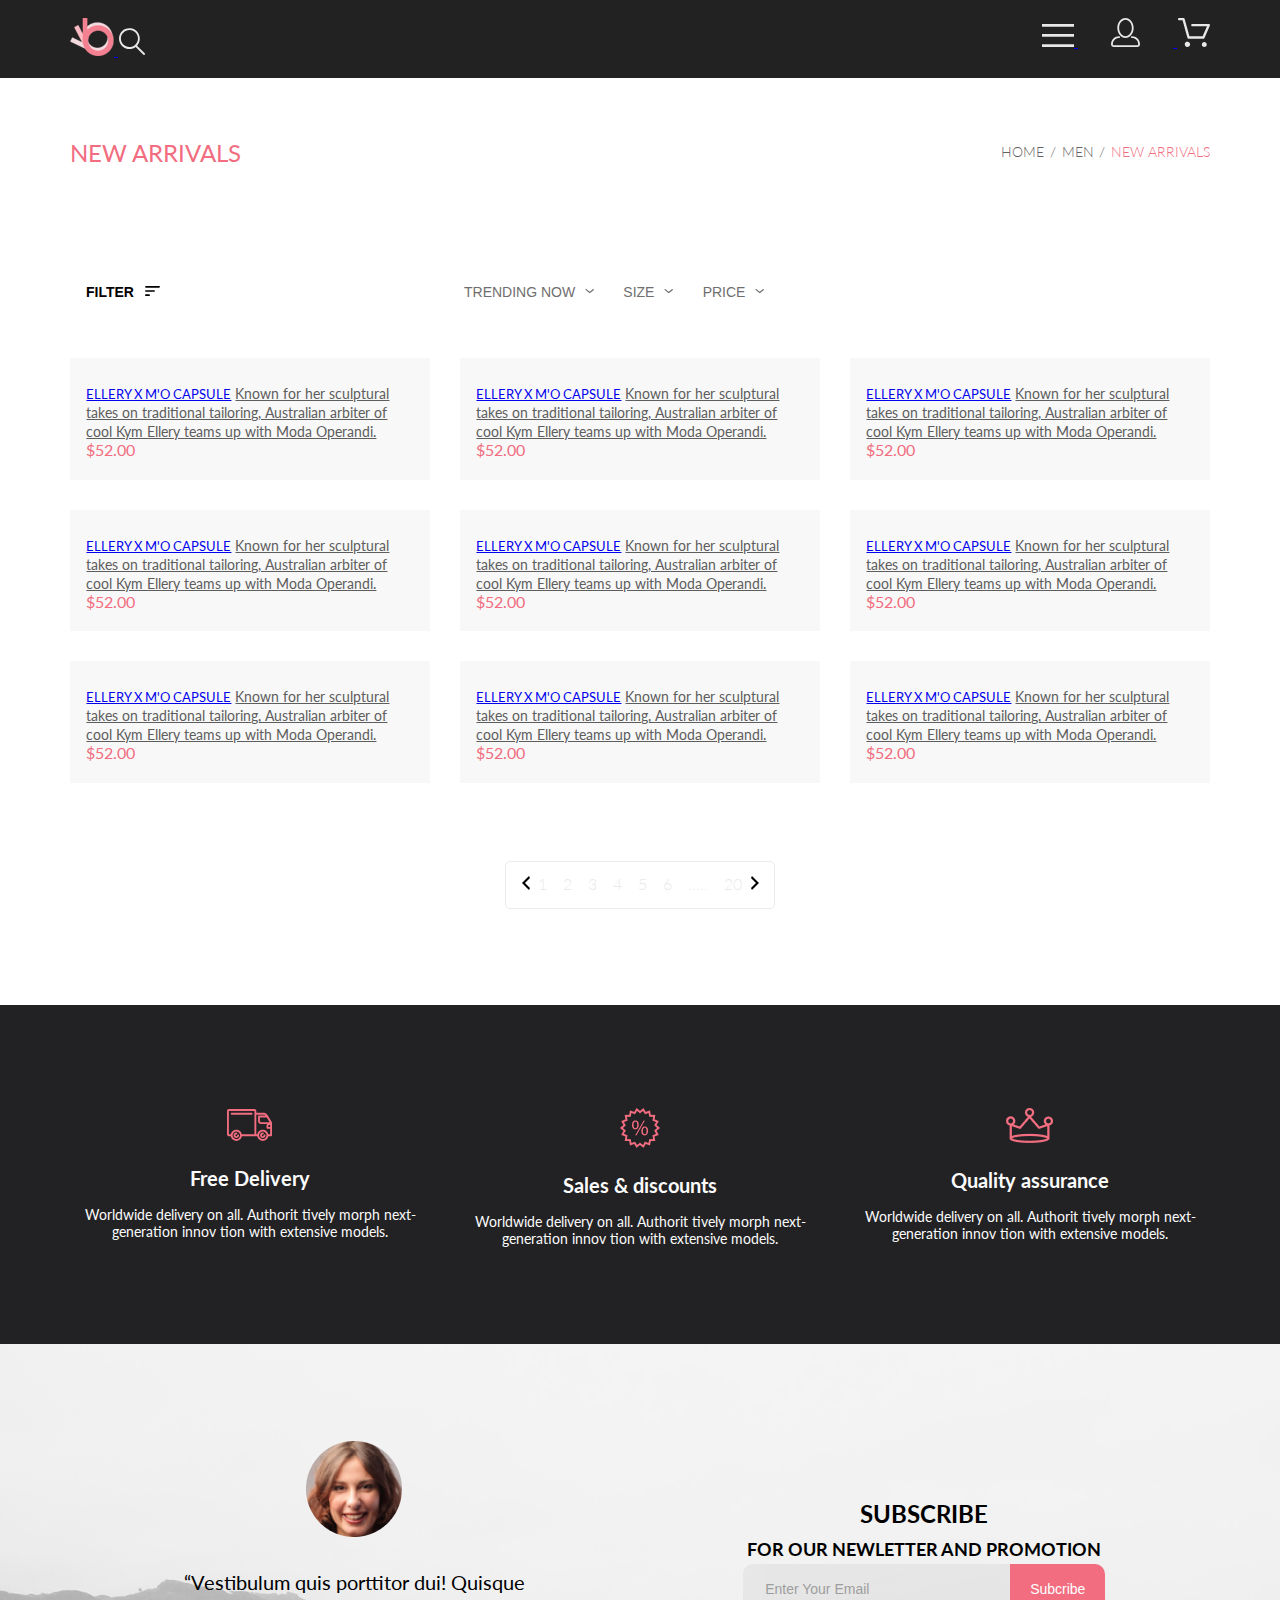
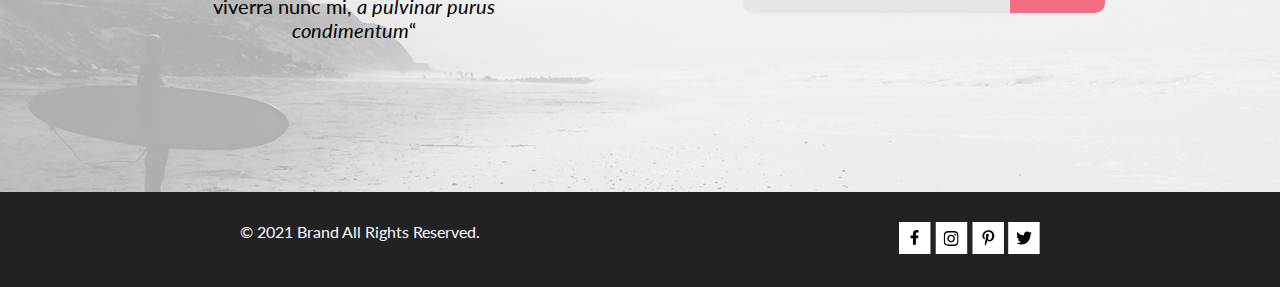
==== commit bdc82f18: "Lesson6" ====
--- a/catalog.html
+++ b/catalog.html
@@ -18,24 +18,24 @@
         <div class="wrap header-wrap">
 
             <div class="header-left">
-                <a href="#" class="header-logo-kink">
-                    <img src="img/logo.svg" width="44" heigh="38" alt=" logo" class="header-logo">
+                <a href="index.html" class="header-logo-link">
+                    <img src="img/logo.svg" alt=" logo" class="header-logo">
                 </a>
 
-                <a href="#" class="header-search-kink">
-                    <img src="img/search.svg" width="26" heigh="26.79" alt="search" class="header-search">
+                <a href="#" class="header-search-link">
+                    <img src="img/search.svg" alt="search" class="header-search">
                 </a>
             </div>
 
             <div class="header-right">
                 <a href="#" class="header-burger-link">
-                    <img src="img/menu.svg" width="32" heigh="23" alt="burger" class="header-burger">
+                    <img src="img/menu.svg" alt="burger" class="header-burger">
                 </a>
-                <a href="#" class="header-account-link">
-                    <img src="img/registration.svg" width="29" heigh="29" alt="account" class="header-account">
+                <a href="registration.html" class="header-account-link">
+                    <img src="img/registration.svg" alt="account" class="header-account">
                 </a>
-                <a href="#" class="header-cart-link">
-                    <img src="img/cart.svg" width="41" heigh="37" alt="cart" class="header-cart">
+                <a href="cart.html" class="header-cart-link">
+                    <img src="img/cart.svg" alt="cart" class="header-cart">
                 </a>
             </div>
         </div>
@@ -49,9 +49,9 @@
                 </div>
                 <div class="breadcrumbs">
                     <ul class="breadcrumbs-list">
-                        <li><a href="#" class="breadcrumbs-link">HOME</a></li>
+                        <li><a href="index.html" class="breadcrumbs-link">HOME</a></li>
                         <li> / </li>
-                        <li><a href="#" class="breadcrumbs-link">MEN</a></li>
+                        <li><a href="catalog.html" class="breadcrumbs-link">MEN</a></li>
                         <li> / </li>
                         <li><a href="#" class="breadcrumbs-link b-l-cp">NEW ARRIVALS</a></li>
 
@@ -160,8 +160,9 @@
                         </button>
                     </div>
                     <div class="products-text">
-                        <a href="#" class="products-text-header">ELLERY X M'O CAPSULE</a>
-                        <a href="#" class="products-text-p">Known for her sculptural takes on traditional tailoring,
+                        <a href="product.html" class="products-text-header">ELLERY X M'O CAPSULE</a>
+                        <a href="product.html" class="products-text-p">Known for her sculptural takes on traditional
+                            tailoring,
                             Australian
                             arbiter of cool Kym Ellery teams up with Moda Operandi.</a>
                         <p class="products-text-price">$52.00</p>
@@ -176,8 +177,9 @@
                         </button>
                     </div>
                     <div class="products-text">
-                        <a href="#" class="products-text-header">ELLERY X M'O CAPSULE</a>
-                        <a href="#" class="products-text-p">Known for her sculptural takes on traditional tailoring,
+                        <a href="product.html" class="products-text-header">ELLERY X M'O CAPSULE</a>
+                        <a href="product.html" class="products-text-p">Known for her sculptural takes on traditional
+                            tailoring,
                             Australian
                             arbiter of cool Kym Ellery teams up with Moda Operandi.</a>
                         <p class="products-text-price">$52.00</p>
@@ -192,8 +194,9 @@
                         </button>
                     </div>
                     <div class="products-text">
-                        <a href="#" class="products-text-header">ELLERY X M'O CAPSULE</a>
-                        <a href="#" class="products-text-p">Known for her sculptural takes on traditional tailoring,
+                        <a href="product.html" class="products-text-header">ELLERY X M'O CAPSULE</a>
+                        <a href="product.html" class="products-text-p">Known for her sculptural takes on traditional
+                            tailoring,
                             Australian
                             arbiter of cool Kym Ellery teams up with Moda Operandi.</a>
                         <p class="products-text-price">$52.00</p>
@@ -208,11 +211,12 @@
                         </button>
                     </div>
                     <div class="products-text">
-                        <a href="#" class="products-text-header">ELLERY X M'O CAPSULE</>
-                            <a href="#" class="products-text-p">Known for her sculptural takes on traditional tailoring,
-                                Australian
-                                arbiter of cool Kym Ellery teams up with Moda Operandi.</>
-                                <a class="products-text-price">$52.00</a>
+                        <a href="product.html" class="products-text-header">ELLERY X M'O CAPSULE</a>
+                        <a href="product.html" class="products-text-p">Known for her sculptural takes on traditional
+                            tailoring,
+                            Australian
+                            arbiter of cool Kym Ellery teams up with Moda Operandi.</a>
+                        <a class="products-text-price">$52.00</a>
                     </div>
                 </div>
                 <div class="products-block">
@@ -224,8 +228,9 @@
                         </button>
                     </div>
                     <div class="products-text">
-                        <a href="#" class="products-text-header">ELLERY X M'O CAPSULE</a>
-                        <a href="#" class="products-text-p">Known for her sculptural takes on traditional tailoring,
+                        <a href="product.html" class="products-text-header">ELLERY X M'O CAPSULE</a>
+                        <a href="product.html" class="products-text-p">Known for her sculptural takes on traditional
+                            tailoring,
                             Australian
                             arbiter of cool Kym Ellery teams up with Moda Operandi.</a>
                         <p class="products-text-price">$52.00</p>
@@ -240,8 +245,9 @@
                         </button>
                     </div>
                     <div class="products-text">
-                        <a href="#" class="products-text-header">ELLERY X M'O CAPSULE</a>
-                        <a href="#" class="products-text-p">Known for her sculptural takes on traditional tailoring,
+                        <a href="product.html" class="products-text-header">ELLERY X M'O CAPSULE</a>
+                        <a href="product.html" class="products-text-p">Known for her sculptural takes on traditional
+                            tailoring,
                             Australian
                             arbiter of cool Kym Ellery teams up with Moda Operandi.</a>
                         <p class="products-text-price">$52.00</p>
@@ -256,8 +262,9 @@
                         </button>
                     </div>
                     <div class="products-text">
-                        <a href="#" class="products-text-header">ELLERY X M'O CAPSULE</a>
-                        <a href="#" class="products-text-p">Known for her sculptural takes on traditional tailoring,
+                        <a href="product.html" class="products-text-header">ELLERY X M'O CAPSULE</a>
+                        <a href="product.html" class="products-text-p">Known for her sculptural takes on traditional
+                            tailoring,
                             Australian
                             arbiter of cool Kym Ellery teams up with Moda Operandi.</a>
                         <p class="products-text-price">$52.00</p>
@@ -272,8 +279,9 @@
                         </button>
                     </div>
                     <div class="products-text">
-                        <a href="#" class="products-text-header">ELLERY X M'O CAPSULE</a>
-                        <a href="#" class="products-text-p">Known for her sculptural takes on traditional tailoring,
+                        <a href="product.html" class="products-text-header">ELLERY X M'O CAPSULE</a>
+                        <a href="product.html" class="products-text-p">Known for her sculptural takes on traditional
+                            tailoring,
                             Australian
                             arbiter of cool Kym Ellery teams up with Moda Operandi.</a>
                         <p class="products-text-price">$52.00</p>
@@ -288,8 +296,9 @@
                         </button>
                     </div>
                     <div class="products-text">
-                        <a href="#" class="products-text-header">ELLERY X M'O CAPSULE</a>
-                        <a href="#" class="products-text-p">Known for her sculptural takes on traditional tailoring,
+                        <a href="product.html" class="products-text-header">ELLERY X M'O CAPSULE</a>
+                        <a href="product.html" class="products-text-p">Known for her sculptural takes on traditional
+                            tailoring,
                             Australian
                             arbiter of cool Kym Ellery teams up with Moda Operandi.</a>
                         <p class="products-text-price">$52.00</p>
@@ -373,7 +382,7 @@
             <p class="footer-text">&copy; 2021 Brand All Rights Reserved.</p>
         </section>
         <section class="footer-block2">
-            <a href="#" class="footer-link">
+            <a href="https://www.facebook.com/" class="footer-link">
                 <svg class="footer-icon__svg" width="32" height="32" viewBox="0 0 32 32" fill="none"
                     xmlns="http://www.w3.org/2000/svg">
                     <path d="M31.4506 0H0V32H31.4506V0Z" fill="white" class="footer-icon__color" />
@@ -383,7 +392,7 @@
                 </svg>
 
             </a>
-            <a href="#" class="footer-link">
+            <a href="https://www.instagram.com/" class="footer-link">
                 <svg width="33" height="32" viewBox="0 0 33 32" fill="none" xmlns="http://www.w3.org/2000/svg">
                     <path d="M32.1889 0H0.738281V32H32.1889V0Z" fill="white" class="footer-icon__color" />
                     <g clip-path="url(#clip0)">
@@ -399,7 +408,7 @@
                 </svg>
 
             </a>
-            <a href="#" class="footer-link">
+            <a href="https://www.pinterest.ru/" class="footer-link">
                 <svg width="32" height="32" viewBox="0 0 32 32" fill="none" xmlns="http://www.w3.org/2000/svg">
                     <path d="M31.9252 0H0.474609V32H31.9252V0Z" fill="white" class="footer-icon__color" />
                     <g clip-path="url(#clip0)">
@@ -414,7 +423,7 @@
                     </defs>
                 </svg>
             </a>
-            <a href="#" class="footer-link">
+            <a href="https://twitter.com/" class="footer-link">
                 <svg width="32" height="32" viewBox="0 0 32 32" fill="none" xmlns="http://www.w3.org/2000/svg">
                     <path d="M31.6635 0H0.212891V32H31.6635V0Z" fill="white" class="footer-icon__color" />
                     <g clip-path="url(#clip0)">
--- a/css/style.css
+++ b/css/style.css
@@ -1,278 +1,162 @@
+@import url('https://fonts.googleapis.com/css2?family=Lato&display=swap');
 * {
-  margin: 0px;
-  padding: 0px;
-}
-
+    margin: 0px;
+    padding: 0px;
+}
 body {
-  display: -webkit-box;
-  display: -ms-flexbox;
-  display: flex;
-  -webkit-box-orient: vertical;
-  -webkit-box-direction: normal;
-      -ms-flex-direction: column;
-          flex-direction: column;
-  min-height: 100vh;
-  font-family: 'Lato', sans-serif;
-}
-
+    display: flex;
+    flex-direction: column;
+    min-height: 100vh;
+    font-family: 'Lato', sans-serif;
+}
 .wrap {
-  width: 1140px;
-  margin: 0 auto;
-}
-
+    width: 1140px;
+    margin: 0 auto;
+}
 .header {
-  background-color: #222;
-  padding: 18px 0 19px 0;
-}
-
+    background-color: #222;
+    padding: 18px 0 19px 0;
+}
 .center {
-  padding: 0 calc(50% - 1140px / 2);
-}
-
+    padding: 0 calc(50% - 1140px / 2);
+}
 .header-wrap {
-  display: -webkit-box;
-  display: -ms-flexbox;
-  display: flex;
-  -webkit-box-pack: justify;
-      -ms-flex-pack: justify;
-          justify-content: space-between;
-}
-
-.header-left {
-  display: -webkit-box;
-  display: -ms-flexbox;
-  display: flex;
-  -webkit-box-pack: justify;
-      -ms-flex-pack: justify;
-          justify-content: space-between;
-  -webkit-box-align: center;
-      -ms-flex-align: center;
-          align-items: center;
-}
-
-.header-right {
-  display: -webkit-box;
-  display: -ms-flexbox;
-  display: flex;
-  -webkit-box-pack: justify;
-      -ms-flex-pack: justify;
-          justify-content: space-between;
-  -webkit-box-align: center;
-      -ms-flex-align: center;
-          align-items: center;
-}
-
-.header-logo-link {
-  text-decoration: none;
-}
-
-.header-logo {
-  width: 44px;
-  height: 38px;
-  margin-right: 41px;
-}
-
-.header-search {
-  width: 26px;
-  height: 26.79px;
-  padding-top: 8px;
-}
-
+    display: flex;
+    justify-content: space-between;
+}
+.header-logo-kink {
+    margin-right: 41px;
+    text-decoration: none;
+}
 .header-account {
-  margin: auto 33px;
-  width: 29px;
-  height: 29px;
-}
-
-.header-burger-link {
-  text-decoration: none;
-}
-
-.header-burger {
-  width: 32px;
-  height: 23px;
-}
-
-.header-account-link {
-  text-decoration: none;
-}
-
-.header-cart-link {
-  text-decoration: none;
-}
-
-.header-cart {
-  width: 32px;
-  height: 29px;
-}
-
+    margin: auto 33px;
+}
+.header-burger-kink {
+    text-decoration: none;
+}
+.header-account-kink{
+    text-decoration: none;
+}
+.header-cart-kink {
+    text-decoration: none;
+}
 .promo {
-  background-color: #F1E4E6;
-}
-
+    background-color: #F1E4E6;
+}
 .promo-wrap {
-  height: 764px;
-  display: -webkit-box;
-  display: -ms-flexbox;
-  display: flex;
-  -webkit-box-align: center;
-      -ms-flex-align: center;
-          align-items: center;
-  -webkit-box-pack: end;
-      -ms-flex-pack: end;
-          justify-content: flex-end;
-  background-image: url(../img/man_promo.png);
-  background-repeat: no-repeat;
-  background-position: -224px bottom;
-}
-
+    height: 764px;
+    display: flex;
+    align-items: center;
+    justify-content: flex-end;
+    background-image: url(../img/man_promo.png);
+    background-repeat: no-repeat;
+    background-position: -224px bottom;
+}
 .promo-title {
-  margin: 0;
-  width: 50%;
-  margin-left: 64px;
-  border-left: 12px solid #F16D7F;
-  padding-left: 16px;
-  margin-top: -45.5px;
-  font-weight: 700;
-  font-size: 32px;
-  line-height: 38px;
-}
-
+    margin: 0;
+    width: 50%;
+    margin-left: 64px;
+    border-left: 12px solid #F16D7F;
+    padding-left: 16px;
+    margin-top: -45.5px;
+}
 .promo_text {
-  font-weight: 900;
-  font-size: 48px;
-  line-height: 58px;
-}
-
+    font-weight: 900;
+    font-size: 48px;
+    line-height: 58px;
+}
 .promo_pnk {
-  color: #F16D7F;
-}
-
+    color:#F16D7F;
+}
 .categories {
-  display: -webkit-box;
-  display: -ms-flexbox;
-  display: flex;
-  -ms-flex-wrap: wrap;
-      flex-wrap: wrap;
-  -webkit-box-pack: justify;
-      -ms-flex-pack: justify;
-          justify-content: space-between;
-  margin-top: 65px;
-}
-
+    display: flex;
+    flex-wrap: wrap;
+    justify-content: space-between;
+    margin-top: 65px;
+}
 .category-item {
-  background-color: #211616;
-  width: 360px;
-  color: #FFFFFF;
-  margin-bottom: 30px;
-  position: relative;
-}
-
+    background-color: #211616;
+    width: 360px;
+    color: #fff;
+    margin-bottom: 30px;
+    position: relative;
+}
 .category-item-1 {
-  background-image: url(../img/main_women.png);
-  height: 260px;
-  font-size: 16px;
-  color: #FFFFFF;
-  line-height: 19px;
-}
-
+    background-image: url(../img/main_women.png);
+    height: 260px;
+    font-size: 16px;
+    color: #FFFFFF;
+    line-height: 19px;
+}
 .category-text {
-  display: block;
-  text-decoration: none;
-  text-align: center;
-  font-size: 16px;
-  font-weight: 400;
-  line-height: 19.2px;
-  color: #FFFFFF;
-}
-
+    text-align: center;
+    font-size: 16px;
+    line-height: 19px;
+    color: #FFFFFF;
+}
 .category-text-1 {
-  text-align: center;
-  line-height: 19.2px;
-  font-weight: 400;
-  font-size: 16px;
-  display: block;
-  text-decoration: none;
-  color: #FFFFFF;
-}
-
+    text-align: center;
+}
 .text_1 {
-  margin: 105px 103px;
-}
-
+    margin: 105px 103px;
+}
 .text_2 {
-  margin: 105px 125px;
-}
-
+    margin: 105px 125px;
+}
 .text_3 {
-  margin: 105px 122px 105px 123px;
-}
-
+    margin: 105px 122px 105px 123px;
+}
 .pink-text {
-  color: #F16D7F;
-  font-size: 24px;
-  line-height: 28.8px;
-  font-weight: 700;
-}
-
+    color:#F16D7F;
+    font-size: 24px;
+}
 .category-item-2 {
-  background-image: url(../img/main_for_men.png);
-  height: 260px;
-}
-
+    background-image: url(../img/main_for\ men.png);
+    height: 260px;
+}
 .category-item-3 {
-  background-image: url(../img/main_for_kids.png);
-  height: 260px;
-}
-
+    background-image: url(../img/main_for\ kids.png);
+    height: 260px;
+}
 .category-item-4 {
-  background-image: url(../img/main_ACCESORIES.png);
-  width: 100%;
-  height: 180px;
-}
-
+    background-image: url(../img/main_ACCESORIES.png);
+    width: 100%;
+    height: 180px;
+}
 .category-text-1 {
-  position: absolute;
-  margin: 65px 490px;
-}
-
+    position: absolute;
+    margin: 65px 490px;
+}
 .products {
-  margin-top: 96px;
-  position: relative;
-  margin-bottom: 95px;
-}
-
+    margin-top: 96px;
+    position: relative;
+    margin-bottom: 95px;
+}
 .products_header {
-  font-size: 30px;
-  line-height: 36px;
-  font-weight: 400;
-  height: 36px;
-  text-align: center;
-}
-
+    font-size: 30px;
+    line-height: 36px;
+    height: 36px;
+    text-align: center;
+}
 .products_top {
-  font-size: 14px;
-  font-weight: 400;
-  line-height: 16.8px;
-  margin-top: 6px;
-  margin-bottom: 48px;
-  color: #9F9F9F;
-  text-align: center;
-}
-
+    font-size: 14px;
+    line-height: 17px;
+    margin-top: 6px;
+    margin-bottom: 48px;
+    color: #9F9F9F;
+    text-align: center;
+}
 .products-blocks {
-  display: -webkit-box;
-  display: -ms-flexbox;
-  display: flex;
-  -webkit-box-pack: justify;
-      -ms-flex-pack: justify;
-          justify-content: space-between;
-  -ms-flex-wrap: wrap;
-      flex-wrap: wrap;
-  margin-bottom: 48.5px;
-}
-
+    display: flex;
+    justify-content: space-between;
+    flex-wrap: wrap;
+    margin-bottom: 48px;
+}
 .products-block {
+<<<<<<< Updated upstream
+    flex-basis: 360px;
+    margin-bottom: 30px;
+=======
   -ms-flex-preferred-size: 360px;
       flex-basis: 360px;
   margin-bottom: 30px;
@@ -281,11 +165,13 @@
   display: flex;
   -ms-flex-wrap: wrap;
       flex-wrap: wrap;
-  font-display: column;
   position: relative;
-}
-
+>>>>>>> Stashed changes
+}
 .products-img {
+<<<<<<< Updated upstream
+    height: 420px;
+=======
   height: 420px;
   width: 360px;
 }
@@ -297,100 +183,54 @@
   top: 0px;
   left: 0px;
   background: rgba(58, 56, 56, 0.86);
-  border: 1px solid #000000;
   -webkit-box-sizing: border-box;
           box-sizing: border-box;
   -webkit-box-shadow: 0px 4px 4px rgba(0, 0, 0, 0.25);
           box-shadow: 0px 4px 4px rgba(0, 0, 0, 0.25);
   display: none;
-}
-
-.products-block:hover .overlay {
-  z-index: 1;
-  display: block;
-}
-
-.overlay-btn {
-  display: -webkit-box;
-  display: -ms-flexbox;
-  display: flex;
-  -webkit-box-align: center;
-      -ms-flex-align: center;
-          align-items: center;
-  -ms-flex-pack: distribute;
-      justify-content: space-around;
-  border-color: #FFFFFF;
-  border-style: solid;
-  background: none;
-  margin: 188px 110px;
-  width: 139px;
-  height: 44px;
-  -webkit-box-shadow: none;
-          box-shadow: none;
-}
-
-.overlay-icon {
-  padding-left: 13.54px;
-}
-
-.overlay-btn-text {
-  color: #FFFFFF;
-  padding-right: 16.41px;
-  font-weight: 400;
-  font-size: 14px;
-  line-height: 16.8;
-}
-
+>>>>>>> Stashed changes
+}
 .p-img-1 {
-  background-image: url(../img/main_products_1.png);
-}
-
+    background-image: url(../img/main_products_1.png);
+}
 .p-img-2 {
-  background-image: url(../img/main_products_2.png);
-}
-
+    background-image: url(../img/main_products_2.png);
+}
 .p-img-3 {
-  background-image: url(../img/main_products_3.png);
-}
-
+    background-image: url(../img/main_products_3.png);
+}
 .p-img-4 {
-  background-image: url(../img/main_products_4.png);
-}
-
+    background-image: url(../img/main_products_4.png);
+}
 .p-img-5 {
-  background-image: url(../img/main_products_5.png);
-}
-
+    background-image: url(../img/main_products_5.png);
+}
 .p-img-6 {
-  background-image: url(../img/main_products_6.png);
-}
-
+    background-image: url(../img/main_products_6.png);
+}
 .products-text {
-  background-color: #F8F8F8;
-  padding: 25.35px 28.8px 20px 16.46px;
-}
-
+    background-color: #F8F8F8;
+    padding: 25.35px 28.8px 20px 16.46px;
+
+}
 .products-text-header {
-  display: block;
-  font-weight: 400;
-  font-size: 13px;
-  line-height: 15.6px;
-  margin-bottom: 12.65px;
-  text-decoration: none;
-  color: black;
-}
-
+    font-size: 13px;
+    line-height: 16px;
+    margin-bottom: 12.65px;
+}
 .products-text-p {
-  display: block;
-  margin-bottom: 18px;
-  font-size: 14px;
-  font-weight: 300;
-  line-height: 16.8px;
-  color: #5D5D5D;
-  text-decoration: none;
-}
-
+    margin-bottom: 18px;
+    font-size: 14px;
+    line-height: 17px;
+    color: #5D5D5D;
+}
 .products-text-price {
+<<<<<<< Updated upstream
+    margin-bottom: 20px;
+    font-size: 16px;
+    line-height: 19px;
+    color:#F16D7F;
+=======
   margin-bottom: 20px;
   font-size: 16px;
   font-weight: 400;
@@ -408,239 +248,139 @@
   -ms-flex-item-align: center;
       align-self: center;
   text-align: center;
-  -webkit-transform: scale 1;
-          transform: scale 1;
+  -webkit-transform: scale(1);
+          transform: scale(1);
   -webkit-transition: 0.5s;
   transition: 0.5s;
   -webkit-transition-delay: 0.2s;
           transition-delay: 0.2s;
-}
-
-.button-parent:hover {
-  -webkit-transform: scale(1.2);
-          transform: scale(1.2);
-}
-
+>>>>>>> Stashed changes
+}
+.products-bottom-parent{
+    display: flex;
+    justify-content: center;
+    align-items: center;
+}
 .products-bottom {
-  color: #FF6A6A;
-  padding: 15px 39px 14px 39px;
-  display: inline-block;
-  font-weight: 400;
-  font-size: 16px;
-  line-height: 19.2px;
-  background: none;
-  border: 1px solid;
-  text-decoration: none;
-}
-
-.products-bottom:hover {
-  color: #FFFFFF;
-  background: #F16D7F;
-  border: 1px solid #FF6A6A;
-  text-decoration: none;
-}
-
+    color: #F16D7F;
+    border: 1px solid #F16D7F;
+    padding: 15px 39px 14px 39px;
+    align-self: center;
+}
 .options-container {
-  display: -webkit-box;
-  display: -ms-flexbox;
-  display: flex;
-  -webkit-box-pack: justify;
-      -ms-flex-pack: justify;
-          justify-content: space-between;
-  background-color: #222224;
-  height: 133px;
-  padding: 103px calc(50% - 1140px / 2);
-}
-
+    display: flex;
+    justify-content: space-between;
+    background-color: #222224;
+    height: 133px;
+    padding: 103px calc(50% - 1140px / 2);
+}
 .option-block {
-  max-width: 360px;
-  -ms-flex-line-pack: center;
-      align-content: center;
-  height: 133px;
-}
-
+    max-width: 360px;
+    align-content: center;
+    height: 133px;
+}
 .option-header {
-  font-size: 19.96px;
-  line-height: 23.95px;
-  font-weight: 400;
-  color: #FBFBFB;
-  text-align: center;
-  margin-top: 25px;
-}
-
-.o-h-1 {
-  margin-top: 28.07px;
-}
-
-.o-h-2 {
-  margin-top: 19.07px;
-}
-
-.o-h-3 {
-  margin-top: 25.07px;
-}
-
+    font-size: 20px;
+    line-height: 24px;
+    color: #FBFBFB;
+    text-align: center;
+    margin-top: 25px;
+}
 .option-info {
-  font-size: 13.97px;
-  line-height: 16.77px;
-  font-weight: 300;
-  text-align: center;
-  color: #FBFBFB;
-  margin-top: 16px;
-}
-
+    font-size: 14px;
+    line-height: 17px;
+    text-align: center;
+    color: #FBFBFB;
+    margin-top: 16px;
+}
 .delivery-img {
-  display: block;
-  margin-left: auto;
-  margin-right: auto;
-}
-
+    display: block;
+    margin-left: auto;
+    margin-right: auto;
+}
 .discount-img {
-  display: block;
-  margin-left: auto;
-  margin-right: auto;
-}
-
+    display: block;
+    margin-left: auto;
+    margin-right: auto;  
+}
 .quality-img {
-  display: block;
-  margin-left: auto;
-  margin-right: auto;
-}
-
+    display: block;
+    margin-left: auto;
+    margin-right: auto;
+}
 .feedback {
-  background-image: url(../img/main_feedback.jpg);
-  height: 448px;
-  background-size: cover;
-}
-
+    background-image: url(../img/main_feedback.jpg);
+    height: 448px;
+    background-position: center;
+}
 .feedback-container {
-  display: -webkit-box;
-  display: -ms-flexbox;
-  display: flex;
-  -ms-flex-pack: distribute;
-      justify-content: space-around;
-}
-
+    display: flex;
+    justify-content: space-around;
+}
 .feedback-block1 {
-  max-width: 359.45px;
-  text-align: center;
-  margin-top: 97px;
-}
-
-.feedback-block1__img {
-  -webkit-transition: 1.5s;
-  transition: 1.5s;
-  -webkit-transform: rotateY(0deg);
-          transform: rotateY(0deg);
-  -webkit-transition-delay: 0.2s;
-          transition-delay: 0.2s;
-}
-
-.feedback-block1__img:hover {
-  -webkit-transform: rotateY(360deg);
-          transform: rotateY(360deg);
-}
-
+    max-width: 359.45px;
+    text-align: center;
+    margin-top: 97px;
+}
 .feedback_text {
-  margin-top: 30px;
-  font-size: 20px;
-  line-height: 24px;
-  font-weight: 400;
-}
-
+    margin-top: 30px;
+    font-size: 20px;
+    line-height: 24px;
+}
 .feedback-block2 {
-  max-width: 557px;
-  margin-top: 150px;
-  height: 142px;
-}
-
+    max-width: 557px;
+    margin-top: 150px;
+    height: 142px;
+}
 .feedback-block2-header {
-  font-size: 18px;
-  line-height: 30.1px;
-  text-align: center;
-  font-weight: 400;
-  margin-bottom: 32px;
-}
-
+    font-size: 18px;
+    line-height: 167.2%;
+    text-align: center;
+}
 .fdbck-block2-sub {
-  font-weight: 700;
-  font-size: 24px;
-  line-height: 37.73px;
-}
-
+    font-weight: bold;
+    font-size: 24px;
+    line-height: 167.2%;
+}
 .feedback_regform {
-  display: -webkit-box;
-  display: -ms-flexbox;
-  display: flex;
-}
-
+    display: flex;
+}
 .input_email {
-  background: #E1E1E1;
-  font-size: 14px;
-  line-height: 17px;
-  color: #222224;
-  opacity: 0.67;
-  min-width: 170px;
-  min-height: 36px;
-  border-style: none;
-  padding: 7px 64px 6px 22px;
-  border-radius: 25px 0 0 25px;
-}
-
-.input_email::-webkit-input-placeholder {
-  color: #222224;
-}
-
-.input_email:-ms-input-placeholder {
-  color: #222224;
-}
-
-.input_email::-ms-input-placeholder {
-  color: #222224;
-}
-
-.input_email::placeholder {
-  color: #222224;
-}
-
+    background: #E1E1E1;
+    font-size: 14px;
+    line-height: 17px;
+    color: #222224;
+    opacity: 0.67;
+    min-width: 170px;
+    min-height: 36px;
+    border-style: none;
+    padding: 7px 64px 6px 22px;
+    border-radius: 10px 0 0 10px;
+}
 .registerbtn {
-  background: #F16D7F;
-  font-size: 14px;
-  font-weight: 400;
-  line-height: 16.8px;
-  color: #FFFFFF;
-  padding: 17px 20px 15px 20px;
-  border-style: none;
-  border-radius: 0 25px 25px 0;
-  max-width: 100px;
-}
-
-.registerbtn:hover {
-  background: none;
-  color: #FF6A6A;
-  border: 0.5px solid #EF5B70;
-}
-
+    background: #F16D7F;
+    font-size: 14px;
+    line-height: 17px;
+    color: #FFFFFF;
+    padding: 17px 20px 15px 20px;
+    border-style: none;
+    border-radius: 0 10px 10px 0;
+    max-width: 100px;
+}
 .footer {
-  background-color: #222224;
-  padding: 30px;
-  margin-top: auto;
-  display: -webkit-box;
-  display: -ms-flexbox;
-  display: flex;
-  -ms-flex-pack: distribute;
-      justify-content: space-around;
-}
-
-.footer-link:hover .footer-icon__color2 {
-  fill: #FFFFFF;
-}
-
-.footer-link:hover .footer-icon__color {
-  fill: #F16D7F;
-}
-
+    background-color: #222224;
+    padding: 30px;
+    margin-top: auto;
+    display: flex;
+    justify-content: space-around;
+}
 .footer-text {
+<<<<<<< Updated upstream
+    font-size: 16px;
+    line-height: 19px;
+    color: #FBFBFB;
+}
+=======
   font-size: 16px;
   font-weight: 400;
   line-height: 19.2px;
@@ -1076,7 +816,7 @@
 .product-information__line-pink {
   border-top: #EF5B70;
   border-style: solid;
-  border-width: 3pxpx;
+  border-width: 3px;
   width: 63px;
   border-bottom: none;
   border-left: none;
@@ -1177,4 +917,454 @@
 .product-information__button:hover .product-information__button___link {
   color: #FFFFFF;
 }
-/*# sourceMappingURL=style.css.map */+
+.main-header__cart {
+  display: -webkit-box;
+  display: -ms-flexbox;
+  display: flex;
+  -webkit-box-pack: left;
+      -ms-flex-pack: left;
+          justify-content: left;
+  padding-top: 59px;
+}
+
+.main-header__cart__text {
+  font-size: 24px;
+  line-height: 29px;
+  font-weight: 400;
+  color: #F16D7F;
+}
+
+.cart-items {
+  padding-top: 56px;
+  display: -webkit-box;
+  display: -ms-flexbox;
+  display: flex;
+  -webkit-box-pack: justify;
+      -ms-flex-pack: justify;
+          justify-content: space-between;
+}
+
+.cart-items-right {
+  padding-left: 128.5px;
+  margin-top: 50px;
+}
+
+.cart-items-form__header {
+  font-weight: 300;
+  font-size: 16px;
+  line-height: 19px;
+  color: #222222;
+}
+
+.cart-items-form__input {
+  margin-top: 20px;
+  width: 360px;
+  height: 45px;
+  border: 1px solid #A4A4A4;
+  font-weight: 300;
+  font-size: 13px;
+  line-height: 16px;
+  color: #222222;
+  padding-left: 16.73px;
+}
+
+.cart-items-form__btn {
+  padding: 10px 14.2px 12px 15.21px;
+  font-weight: 300;
+  font-size: 11px;
+  line-height: 13px;
+  color: #4A4A4A;
+  border: 1px solid #A4A4A4;
+  background: none;
+  margin-top: 23.5px;
+}
+
+.cart-items-form__btn:hover {
+  border: 1px solid #F16D7F;
+  color: #FFFFFF;
+  background: #F16D7F;
+}
+
+.cart-items-calc {
+  background: #F5F3F3;
+  padding-top: 39px;
+  margin-top: 57.5px;
+}
+
+.cart-items-calc__subtotal {
+  display: -webkit-box;
+  display: -ms-flexbox;
+  display: flex;
+  -webkit-box-pack: justify;
+      -ms-flex-pack: justify;
+          justify-content: space-between;
+  font-weight: 400;
+  font-size: 11px;
+  line-height: 13px;
+  margin-left: 218px;
+  max-width: 108px;
+}
+
+.cart-items-calc__grandtotal {
+  display: -webkit-box;
+  display: -ms-flexbox;
+  display: flex;
+  -webkit-box-pack: justify;
+      -ms-flex-pack: justify;
+          justify-content: space-between;
+  margin-left: 153px;
+  margin-top: 12px;
+  font-size: 16px;
+  line-height: 19px;
+  max-width: 170px;
+}
+
+.cart-items-calc__grandtotal__text {
+  font-weight: 300;
+  color: #222222;
+}
+
+.cart-items-calc__grandtotal__number {
+  font-weight: 700;
+  color: #F16D7F;
+}
+
+.cart-items-calc__line {
+  width: 275px;
+  border-top: 1px solid #E2E2E2;
+  margin-top: 21px;
+  margin-left: 42.5px;
+}
+
+.cart-items-calc__btn {
+  margin-top: 17px;
+  padding: 15px 43px 16px 41px;
+  background: #F16D7F;
+  color: #FFFFFF;
+  font-weight: 300;
+  font-size: 16px;
+  line-height: 19px;
+  border: none;
+  margin-left: 44px;
+  margin-bottom: 42px;
+}
+
+.cart-items-calc__btn:hover {
+  background: none;
+  color: #F16D7F;
+  border: 1px solid #F16D7F;
+}
+
+.cart-items__element {
+  display: -webkit-box;
+  display: -ms-flexbox;
+  display: flex;
+  -webkit-box-pack: left;
+      -ms-flex-pack: left;
+          justify-content: left;
+  width: calc(262px + 390px);
+  -webkit-filter: drop-shadow(17px 19px 24px rgba(0, 0, 0, 0.13));
+          filter: drop-shadow(17px 19px 24px rgba(0, 0, 0, 0.13));
+  margin-top: 40px;
+}
+
+.cart-items__element__photo {
+  height: 306px;
+  width: 262px;
+  -webkit-transform: scale(1);
+          transform: scale(1);
+  -webkit-transition: 0.5s;
+  transition: 0.5s;
+  -webkit-transition-delay: 0.2s;
+          transition-delay: 0.2s;
+  -webkit-transition-timing-function: cubic-bezier(0.42, 0, 0.58, 1);
+          transition-timing-function: cubic-bezier(0.42, 0, 0.58, 1);
+}
+
+.cart-items__element__photo:hover {
+  -webkit-transform: scale(1.12);
+          transform: scale(1.12);
+  z-index: 1;
+  -webkit-box-shadow: 0px 4px 4px rgba(0, 0, 0, 0.25);
+          box-shadow: 0px 4px 4px rgba(0, 0, 0, 0.25);
+}
+
+.cart-items__element__description {
+  width: 390px;
+  height: 306px;
+  background: #FFFFFF;
+  position: relative;
+}
+
+.cart-items__element__description__header {
+  margin-top: 22px;
+  margin-left: 31px;
+  font-size: 24px;
+  line-height: 29px;
+  font-weight: 400;
+  display: block;
+  max-width: 262px;
+  color: #222222;
+}
+
+.cart-items__element__description__specification {
+  margin-top: 42px;
+  margin-left: 31px;
+  font-weight: 400;
+  font-size: 22px;
+  line-height: 26px;
+  color: #575757;
+}
+
+.cart-items__element__description__specification__pink {
+  color: #F16D7F;
+}
+
+.cart-items__element__description__specification__quantity {
+  border: 1px solid #EAEAEA;
+  width: 43px;
+  height: 24px;
+  margin-left: 24.5px;
+  text-align: center;
+  color: #656565;
+  font-weight: 400;
+  font-size: 18px;
+  line-height: 22px;
+}
+
+.cart-items__element__description__close-btn {
+  position: absolute;
+  top: 28px;
+  right: 22px;
+  width: 18px;
+  height: 18px;
+  background: none;
+  border: none;
+}
+
+.cart-items__actions {
+  display: -webkit-box;
+  display: -ms-flexbox;
+  display: flex;
+  -webkit-box-pack: justify;
+      -ms-flex-pack: justify;
+          justify-content: space-between;
+  max-width: 652px;
+  margin-top: 72.5px;
+  margin-bottom: 128px;
+}
+
+.cart-items__actions_btn {
+  text-decoration: none;
+  padding: 16.5px 40.5px 15.5px 38.5px;
+  border: 1px solid #A4A4A4;
+  font-weight: 300;
+  font-size: 14px;
+  line-height: 17px;
+  color: #222222;
+  display: block;
+}
+
+.cart-items__actions_btn:hover {
+  background: #F16D7F;
+  color: #FFFFFF;
+  border: 1px solid #F16D7F;
+}
+
+.main-header__registration {
+  display: -webkit-box;
+  display: -ms-flexbox;
+  display: flex;
+  -webkit-box-pack: left;
+      -ms-flex-pack: left;
+          justify-content: left;
+  padding-top: 59px;
+}
+
+.main-header__registration__text {
+  font-size: 24px;
+  line-height: 29px;
+  font-weight: 400;
+  color: #F16D7F;
+}
+
+.main__reg {
+  height: 675px;
+}
+
+.main__reg__content {
+  display: -webkit-box;
+  display: -ms-flexbox;
+  display: flex;
+  -webkit-box-pack: justify;
+      -ms-flex-pack: justify;
+          justify-content: space-between;
+}
+
+.main__reg__content__form {
+  display: -webkit-box;
+  display: -ms-flexbox;
+  display: flex;
+  -webkit-box-orient: vertical;
+  -webkit-box-direction: normal;
+      -ms-flex-direction: column;
+          flex-direction: column;
+  padding-top: 44px;
+}
+
+.main__reg__content__form__header {
+  font-weight: 300;
+  font-size: 16px;
+  line-height: 19px;
+  color: #222222;
+  margin-top: 20px;
+}
+
+.main__reg__content__form__input {
+  font-weight: 300;
+  font-size: 13px;
+  line-height: 16px;
+  color: #B1B1B1;
+  padding-top: 13px;
+  padding-left: 17.24px;
+  padding-bottom: 16px;
+  border: 1px solid #A4A4A4;
+  width: 359px;
+  margin-top: 20px;
+}
+
+.main__reg__content__form__input__info {
+  font-weight: 300;
+  font-size: 13px;
+  line-height: 16px;
+  color: #B1B1B1;
+  width: 359px;
+  margin-top: 15px;
+}
+
+.main__reg__content__form__input__btn {
+  display: -webkit-box;
+  display: -ms-flexbox;
+  display: flex;
+  -webkit-box-align: center;
+      -ms-flex-align: center;
+          align-items: center;
+  -webkit-box-pack: center;
+      -ms-flex-pack: center;
+          justify-content: center;
+  background-color: #F16D7F;
+  margin-top: 39px;
+  width: 167px;
+  height: 50px;
+}
+
+.main__reg__content__form__input__btn:hover {
+  background: none;
+  border: 1px solid #F16D7F;
+}
+
+.main__reg__content__form__input__btn:hover .main__reg__content__form__input__btn__link {
+  color: #F16D7F;
+}
+
+.main__reg__content__form__input__btn:hover .main__reg__content__form__input__btn__img__option {
+  fill: #F16D7F;
+}
+
+.main__reg__content__form__input__btn__link {
+  font-weight: 400;
+  font-size: 14px;
+  line-height: 17px;
+  color: #FFFFFF;
+  text-decoration: none;
+}
+
+.main__reg__content__form__input__btn__img {
+  margin-left: 20px;
+  fill: #FFFFFF;
+  color: #FFFFFF;
+}
+
+.main__reg__content__form__input__btn__img__option {
+  fill: #FFFFFF;
+}
+
+.main__reg__content__form__gender {
+  margin-top: 31px;
+  display: -webkit-box;
+  display: -ms-flexbox;
+  display: flex;
+  -webkit-box-pack: justify;
+      -ms-flex-pack: justify;
+          justify-content: space-between;
+  width: 132px;
+  -webkit-box-align: center;
+      -ms-flex-align: center;
+          align-items: center;
+}
+
+.main__reg__content__form__gender__btn {
+  width: 17px;
+  height: 17px;
+  border: 1px solid #A4A4A4;
+  -webkit-box-sizing: border-box;
+          box-sizing: border-box;
+}
+
+.main__reg__content__form__gender__text {
+  font-weight: 300;
+  font-size: 11px;
+  line-height: 13px;
+  color: #000000;
+}
+
+.main__reg__content__promo {
+  padding-top: 64px;
+  padding-left: 128.5px;
+}
+
+.main__reg__content__promo__header {
+  font-weight: 300;
+  font-size: 24px;
+  line-height: 29px;
+  color: #222222;
+}
+
+.main__reg__content__promo__text {
+  font-weight: 300;
+  font-size: 24px;
+  line-height: 29px;
+  color: #222222;
+  margin-top: 22px;
+}
+
+.main__reg__content__promo__list {
+  margin-top: 21px;
+}
+
+.main__reg__content__promo__list__li {
+  display: -webkit-box;
+  display: -ms-flexbox;
+  display: flex;
+  -webkit-box-pack: left;
+      -ms-flex-pack: left;
+          justify-content: left;
+  margin-top: 16px;
+}
+
+.main__reg__content__promo__list__img {
+  width: 20px;
+  height: 16px;
+  margin-top: 8px;
+}
+
+.main__reg__content__promo__list__text {
+  font-weight: 300;
+  font-size: 24px;
+  line-height: 29px;
+  color: #222222;
+  margin-left: 23px;
+}
+/*# sourceMappingURL=style.css.map */
+>>>>>>> Stashed changes
